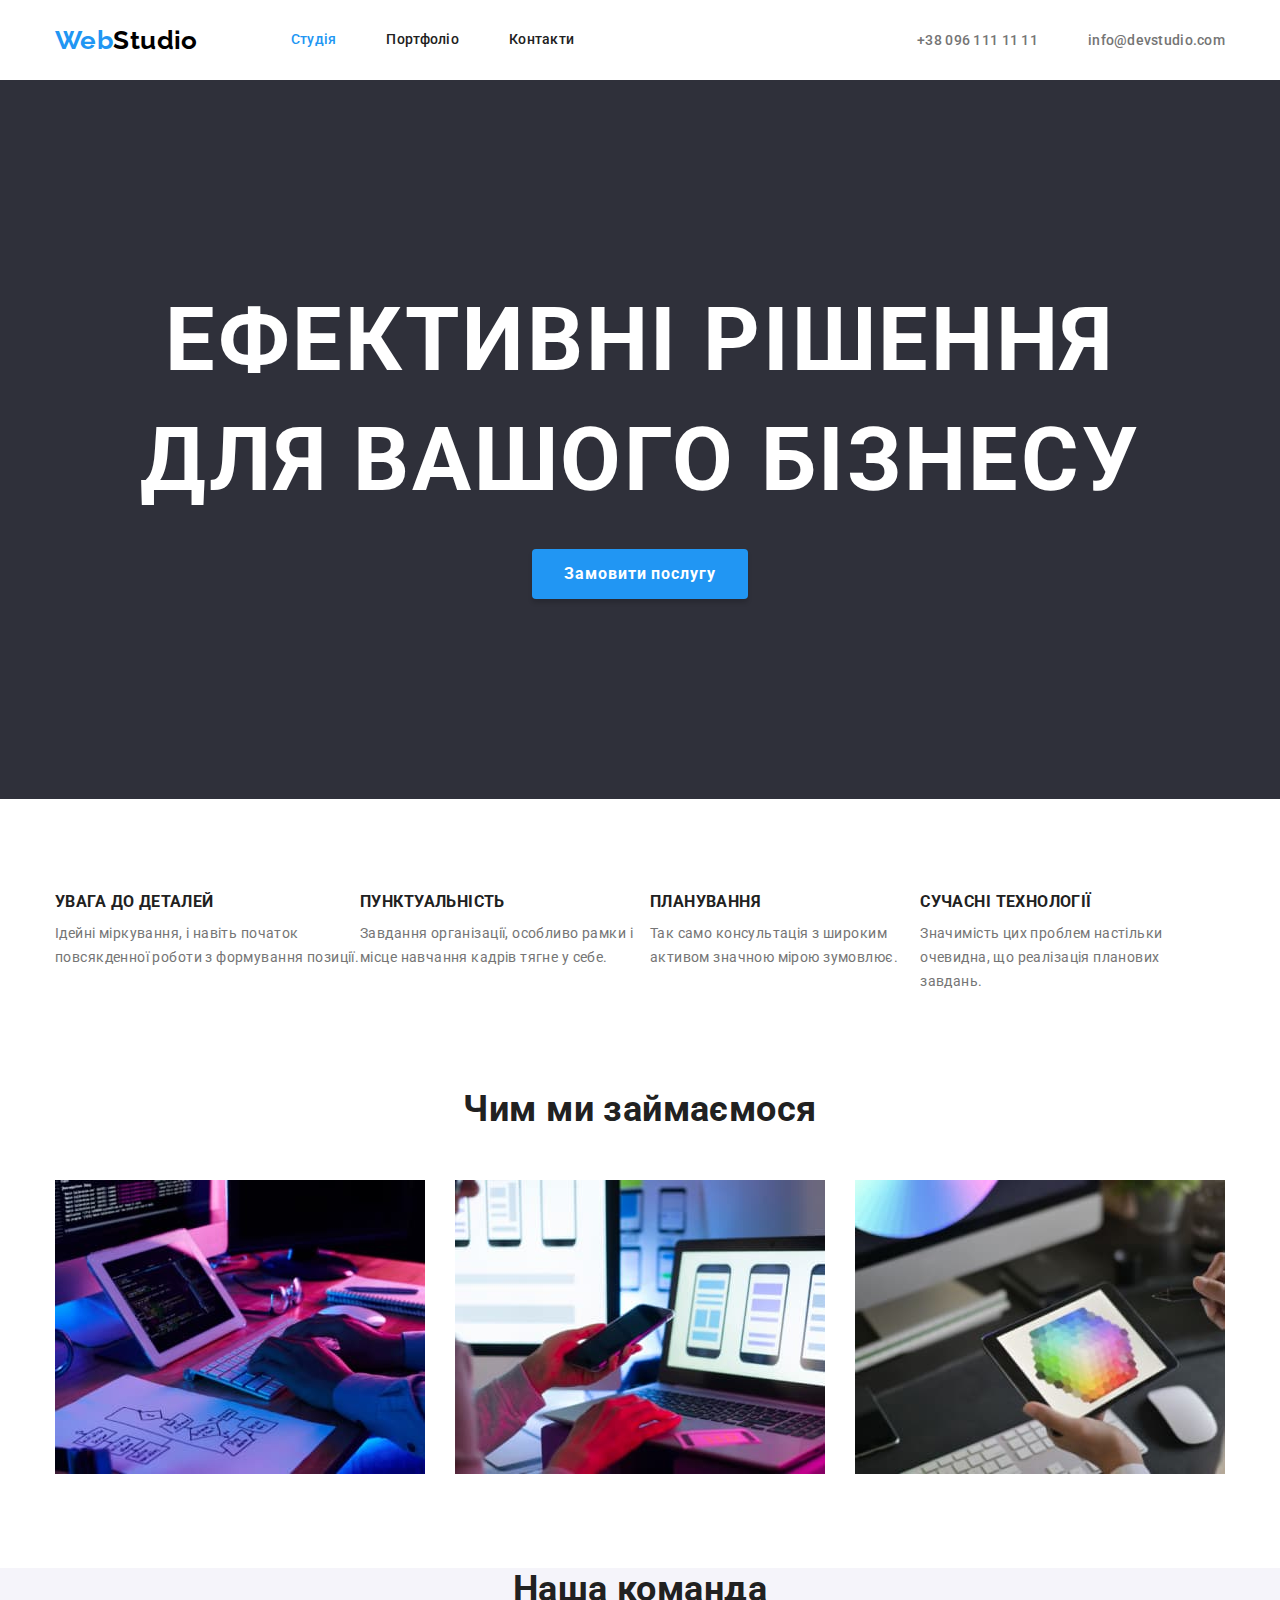
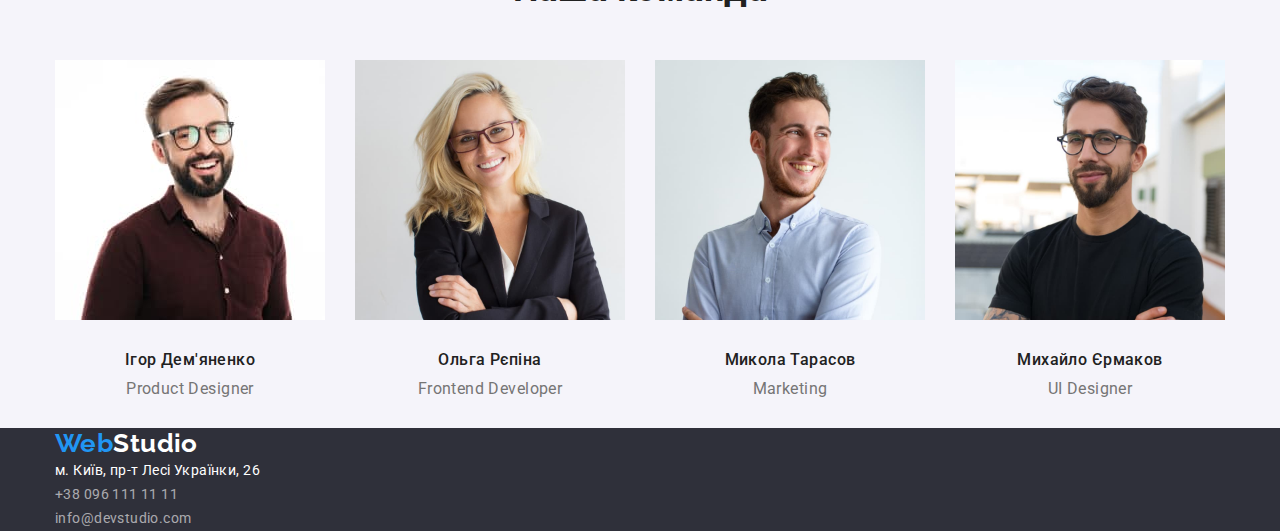
==== index.html @ b4582ead "from 3 houmwork" ====
<!DOCTYPE html>
<html lang="uk">
  <head>
    <meta charset="UTF-8" />
    <meta http-equiv="X-UA-Compatible" content="IE=edge" />
    <meta name="viewport" content="width=device-width, initial-scale=1.0" />
    <title>Document</title>
    <link rel="preconnect" href="https://fonts.googleapis.com" />
    <link rel="preconnect" href="https://fonts.gstatic.com" crossorigin />
    <link
      href="https://fonts.googleapis.com/css2?family=Raleway:wght@700&family=Roboto:wght@400;500;700;900&display=swap"
      rel="stylesheet"
    />
    <link
      rel="stylesheet"
      href="https://cdnjs.cloudflare.com/ajax/libs/modern-normalize/1.0.0/modern-normalize.min.css"
    />
    <link rel="stylesheet" href="./css/styles.css" /
  </head>
  <body>
    <!--Шапка-->
    <header>
      <div class="container main-nav">
        <nav class="main-nav">
          <a lang="en" href="./index.html" class="logo">
            <span class="logo-accent">Web</span>Studio
          </a>
          <ul class="site-nav list">
            <li class="item-one"><a href="" class="link current">Студія</a></li>
            <li class="item-one"><a href="./portfolio.html" class="link">Портфоліо</a></li>
            <li class="item-one"><a href="" class="link">Контакти</a></li>
          </ul>
        </nav>
        <ul class="contacts list">
          <li class="item-one"><a href="tel:+380961111111" class="phone">+38 096 111 11 11</a></li>
          <li class="item-one">
            <a href="mailto:info@devstudio.com" class="e-mail">info@devstudio.com</a>
          </li>
        </ul>
      </div>
    </header>
    <main>
      <!--Герой-->
      <section class="hero">
        <h1 class="hero-title">Ефективні рішення<br />для вашого бізнесу</h1>
        <button type="button" class="primary-button">Замовити послугу</button>
      </section>
      <!--Наші переваги-->
      <section class="section">
        <div class="container">
          <h2 class="section-title visually-hidden">Наші переваги</h2>
          <ul class="feature-list">
            <li>
              <h3 class="section-subtitle first">УВАГА ДО ДЕТАЛЕЙ</h3>
              <p class="text">
                Ідейні міркування, і навіть початок повсякденної роботи з формування позиції.
              </p>
            </li>
            <li>
              <h3 class="section-subtitle first">ПУНКТУАЛЬНІСТЬ</h3>
              <p class="text">
                Завдання організації, особливо рамки і місце навчання кадрів тягне у себе.
              </p>
            </li>
            <li>
              <h3 class="section-subtitle first">ПЛАНУВАННЯ</h3>
              <p class="text">Так само консультація з широким активом значною мірою зумовлює.</p>
            </li>
            <li>
              <h3 class="section-subtitle first">СУЧАСНІ ТЕХНОЛОГІЇ</h3>
              <p class="text">
                Значимість цих проблем настільки очевидна, що реалізація планових завдань.
              </p>
            </li>
          </ul>
        </div>
      </section>
      <section class="section">
        <!--Чим ми займаємося-->
        <div class="container">
          <h2 class="section-title">Чим ми займаємося</h2>
          <ul class="img-box">
            <li class="image-first">
              <img src="./images/box-1.jpg" alt="Фото Десктопні додатки" width="370" />
            </li>
            <li class="image-first">
              <img src="./images/box-2.jpg" alt="Фото Мобільні додатки" width="370" />
            </li>
            <li class="image-first">
              <img src="./images/box-3.jpg" alt="Фото Дизайнерські рішення" width="370" />
            </li>
          </ul>
        </div>
      </section>
      <section class="comand-section">
        <!--Наша команда-->
        <h2 class="section-title">Наша команда</h2>
        <div class="container">
          <ul class="our-comand">
            <li class="item">
              <img
                src="./images/igor-demianenko-photo.jpg"
                alt="Фото Ігоря Дем'яненка"
                width="270"
              />
              <div class="card">
                <h3 class="section-subtitle second">Ігор Дем'яненко</h3>
                <p class="specialty" lang="en">Product Designer</p>
              </div>
            </li>
            <li class="item">
              <img src="./images/olga-repina-photo.jpg" alt="Фото Ольги Рєпіної" width="270" />
              <div class="card">
                <h3 class="section-subtitle second">Ольга Рєпіна</h3>
                <p class="specialty" lang="en">Frontend Developer</p>
              </div>
            </li>
            <li class="item">
              <img src="./images/mykola-tarasov-photo.jpg" alt="Фото Миколи Тарасова" width="270" />
              <div class="card">
                <h3 class="section-subtitle second">Микола Тарасов</h3>
                <p class="specialty" lang="en">Marketing</p>
              </div>
            </li>
            <li class="item">
              <img
                src="./images/myhailo-Ermakof-photo.jpg"
                alt="Фото Михайла Єрмакова"
                width="270"
              />
              <div class="card">
                <h3 class="section-subtitle second">Михайло Єрмаков</h3>
                <p class="specialty" lang="en">UI Designer</p>
              </div>
            </li>
          </ul>
        </div>
      </section>
    </main>
    <!--Футер-->
    <footer>
      <section class="footer">
        <div class="container">
          <a lang="en" href="./index.html" class="logo footer">
            <span class="logo-accent">Web</span>Studio
          </a>
          <address>
            <ul class="contact">
              <li>
                <a
                  href="https://goo.gl/maps/BBBDbE12WqsnVFgC6"
                  target="_blank"
                  rel="noopener noreferrer nofollow"
                  class="location second"
                  >м. Київ, пр-т Лесі Українки, 26</a
                >
              </li>
              <li><a href="tel:+380961111111" class="phone second">+38 096 111 11 11</a></li>
              <li>
                <a href="mailto:info@devstudio.com" class="e-mail second">info@devstudio.com</a>
              </li>
            </ul>
          </address>
        </div>
      </section>
    </footer>
  </body>
</html>
---- css/styles.css ----
/*колір тексту h2 та h3
color: #212121;*/
/*колір тексту p у h3 та телефону в Хедері
color: #757575;*/
/* білий
color: #FFFFFF;*/
/* блакитний, акцент
color: #2196F3;*/
/* чорний у Studio
color: #000000*/
/*бекграунд сірий
background: #F5F4FA;*/
/*підвал та герой 
background: #2F303A;*/
:root {
  --primary-text-color: #757575;
  --title-text-color: #212121;
  --accent-color: #2196f3;
  --main-lite-color: #ffffff;
  --main-dark-color: #000000;
  --second-background-color: #f5f4fa;
  --hero-background-color: #2f303a;
  --footer-background-color: #2f303a;
  --footer-phone-color: hsla(0, 0%, 100%, 0.6);
  --border-color: #eeeeee;
  /*----Reset----*/
}

*,
*::before,
*::after {
  box-sizing: border-box;
}
p,
h1,
h2,
h3 {
  margin: 0;
}
ul {
  margin: 0;
  padding-left: 0;
}
button {
  cursor: pointer;
  font-family: inherit;
}
img {
  display: block;
}
/*-----------*/
body {
  color: var(--primary-text-color);
  background-color: var(--main-lite-color);
  font-family: Roboto, sans-serif;
  font-size: 14px;
  letter-spacing: 0.03em;
}
/* Прибирає "*" з усіх списків */
ul {
  list-style: none;
}
/*Контейнер*/
.container {
  margin-left: auto;
  margin-right: auto;
  padding-left: 15px;
  padding-right: 15px;
  width: 1200px;
}
/*кольори лого*/
.logo,
.logo-accent {
  color: var(--main-dark-color);
  font-family: Raleway, sans-serif;
  font-weight: 700;
  font-size: 26px;
  line-height: 1.19;
  text-decoration: none;
}
.logo-accent {
  color: var(--accent-color);
}
.logo:hover,
.logo:focus {
  color: var(--accent-color);
}
/*Навігація по сайту*/
.main-nav {
  display: flex;
  align-items: center;
}
/*
.list {
  padding: 0;
  margin: auto;
}*/
.site-nav .link {
  display: block;
  padding-top: 32px;
  padding-bottom: 32px;
  text-decoration: none;

  color: var(--title-text-color);
  letter-spacing: 0.02em;
  font-weight: 500;
  line-height: 1.14;
}
.site-nav {
  display: flex;
  margin-left: 93px;
}
.site-nav .item-one {
  margin-right: 50px;
}
.site-nav .item-one:last-child {
  margin-right: 0px;
}

.site-nav .link:hover,
.site-nav .link:focus,
.site-nav .link.current {
  color: var(--accent-color);
}
.contacts.list .phone,
.contacts.list .e-mail {
  color: var(--primary-text-color);
  letter-spacing: 0.02em;
  font-weight: 500;
  line-height: 1.14;
  text-decoration: none;
}
.contacts.list .phone:focus,
.contacts.list .phone:hover,
.contacts.list .e-mail:focus,
.contacts.list .e-mail:hover {
  color: var(--accent-color);
}

.contacts.list {
  display: flex;
  margin-left: auto;
}
.contacts.list .item-one + .item-one {
  margin-left: 50px;
}
/*Герой*/
.hero {
  color: var(--main-lite-color);
  background-color: var(--hero-background-color);
  font-style: normal;
  letter-spacing: 0.06em;
  font-weight: 900;
  font-size: 44px;
  line-height: 1.36;
  text-align: center;
  text-transform: uppercase;
  margin-bottom: 94px;
  padding-top: 200px;
  padding-bottom: 200px;
}
/*.heto-title {
  padding-top: 200px;
  padding-bottom: 200px;
}*/
/* Секції*/
/*Головна сторінка*/
.section {
  margin-bottom: 94px;
}
.feature-list {
  display: flex;
}
.section-title,
.section-subtitle {
  color: var(--title-text-color);
}
.section-title {
  font-weight: 700;
  font-size: 36px;
  line-height: 1.17;
  text-align: center;
  margin-bottom: 50px;
}
.img-box {
  display: flex;
}
.img-box .image-first + .image-first {
  margin-left: 30px;
}
.our-comand {
  display: flex;
}
.our-comand .item + .item {
  margin-left: 30px;
}
.section-subtitle.first {
  font-weight: 700;
  line-height: 1.14;
  text-transform: uppercase;
  margin-bottom: 10px;
}
.section-subtitle.second {
  font-weight: 500;
  font-size: 16px;
  line-height: 1.19;
  text-align: center;
}
.comand-section {
  background-color: var(--second-background-color);
}
/*Картки співробітників*/
.card {
  padding: 30px 24px;
}
/*Сторінка Портфоліо*/
.section-title.second {
  letter-spacing: 0.06em;
  font-weight: 700;
  font-size: 18px;
  line-height: 2;
  text-align: inherit;
  margin-bottom: 4px;
}
.works {
  margin: 94px 0px;
}
.total-projects {
  margin-top: 34px;
  margin-bottom: 0;
  display: flex;
  flex-wrap: wrap;
}
.block {
  width: 370px;
  margin-right: 30px;
  margin-bottom: 30px;
}

.block:nth-child(3n) {
  margin-right: 0px;
}
.block:nth-last-child(-n + 3) {
  margin-bottom: 0px;
}
.info-block {
  padding-top: 20px;
  padding-bottom: 20px;
  padding-left: 24px;
  padding-right: 24px;
  border: 1px solid var(--border-color);
  border-top: none;
}
.visually-hidden {
  position: absolute;
    white-space: nowrap;
    width: 1px;
    height: 1px;
    overflow: hidden;
    border: 0;
    padding: 0;
    clip: rect(0 0 0 0);
    clip-path: inset(50%);
    margin: -1px;
  }

/*Кнопка*/
.button {
  display: inline-block;
  color: var(--title-text-color);
  background-color: var(--second-background-color);
  font-weight: 500;
  font-size: 16px;
  line-height: 1.62;
  text-align: center;
  border: 0 solid transparent;
  border-radius: 4px;
  min-width: 73px;
  padding: 6px 22px;
}
.button:hover,
.button:focus {
  color: var(--main-lite-color);
  background-color: var(--accent-color);
}
.primary-button {
  display: inline-block;
  color: var(--main-lite-color);
  background-color: var(--accent-color);
  letter-spacing: 0.06em;
  font-weight: 700;
  font-size: 16px;
  line-height: 1.88;
  min-width: 216px;
  cursor: pointer;
  margin-top: 30px;
  padding: 10px 32px;
  border: 0 solid transparent;
  border-radius: 4px;
  box-shadow: 0px 4px 4px rgba(0, 0, 0, 0.15);
}
.button.second {
  color: var(--main-lite-color);
  background-color: var(--accent-color);
}
.button-projects {
  display: flex;
  justify-content: center;
}
.button-projects .button-one + .button-one {
  margin-right: 8px;
}
/*Абзаци*/
.feature-list .text {
  line-height: 1.71;
}
.specialty {
  font-size: 16px;
  line-height: 1.19;
  text-align: center;
  margin-top: 10px;
}
.projects {
  font-size: 16px;
  line-height: 1.88;
}
/*Футер*/
.footer {
  background-color: var(--footer-background-color);
}
.logo.footer {
  color: var(--main-lite-color);
}
.logo.footer,
.logo-accent {
  margin-top: 60px;
  margin-bottom: 20px;
}

.location.second {
  line-height: 1.71;
  font-style: normal;
  color: var(--main-lite-color);
  margin-bottom: 9px;
  text-decoration: none;
}
.phone.second,
.e-mail.second {
  line-height: 1.71;
  font-style: normal;
  color: var(--footer-phone-color);
  text-decoration: none;
}
.phone.second {
  margin-bottom: 9px;
}
.location.second:hover,
.location.second:focus,
.phone.second:hover,
.phone.second:focus,
.e-mail.second:hover,
.e-mail.second:focus {
  color: var(--accent-color);
}
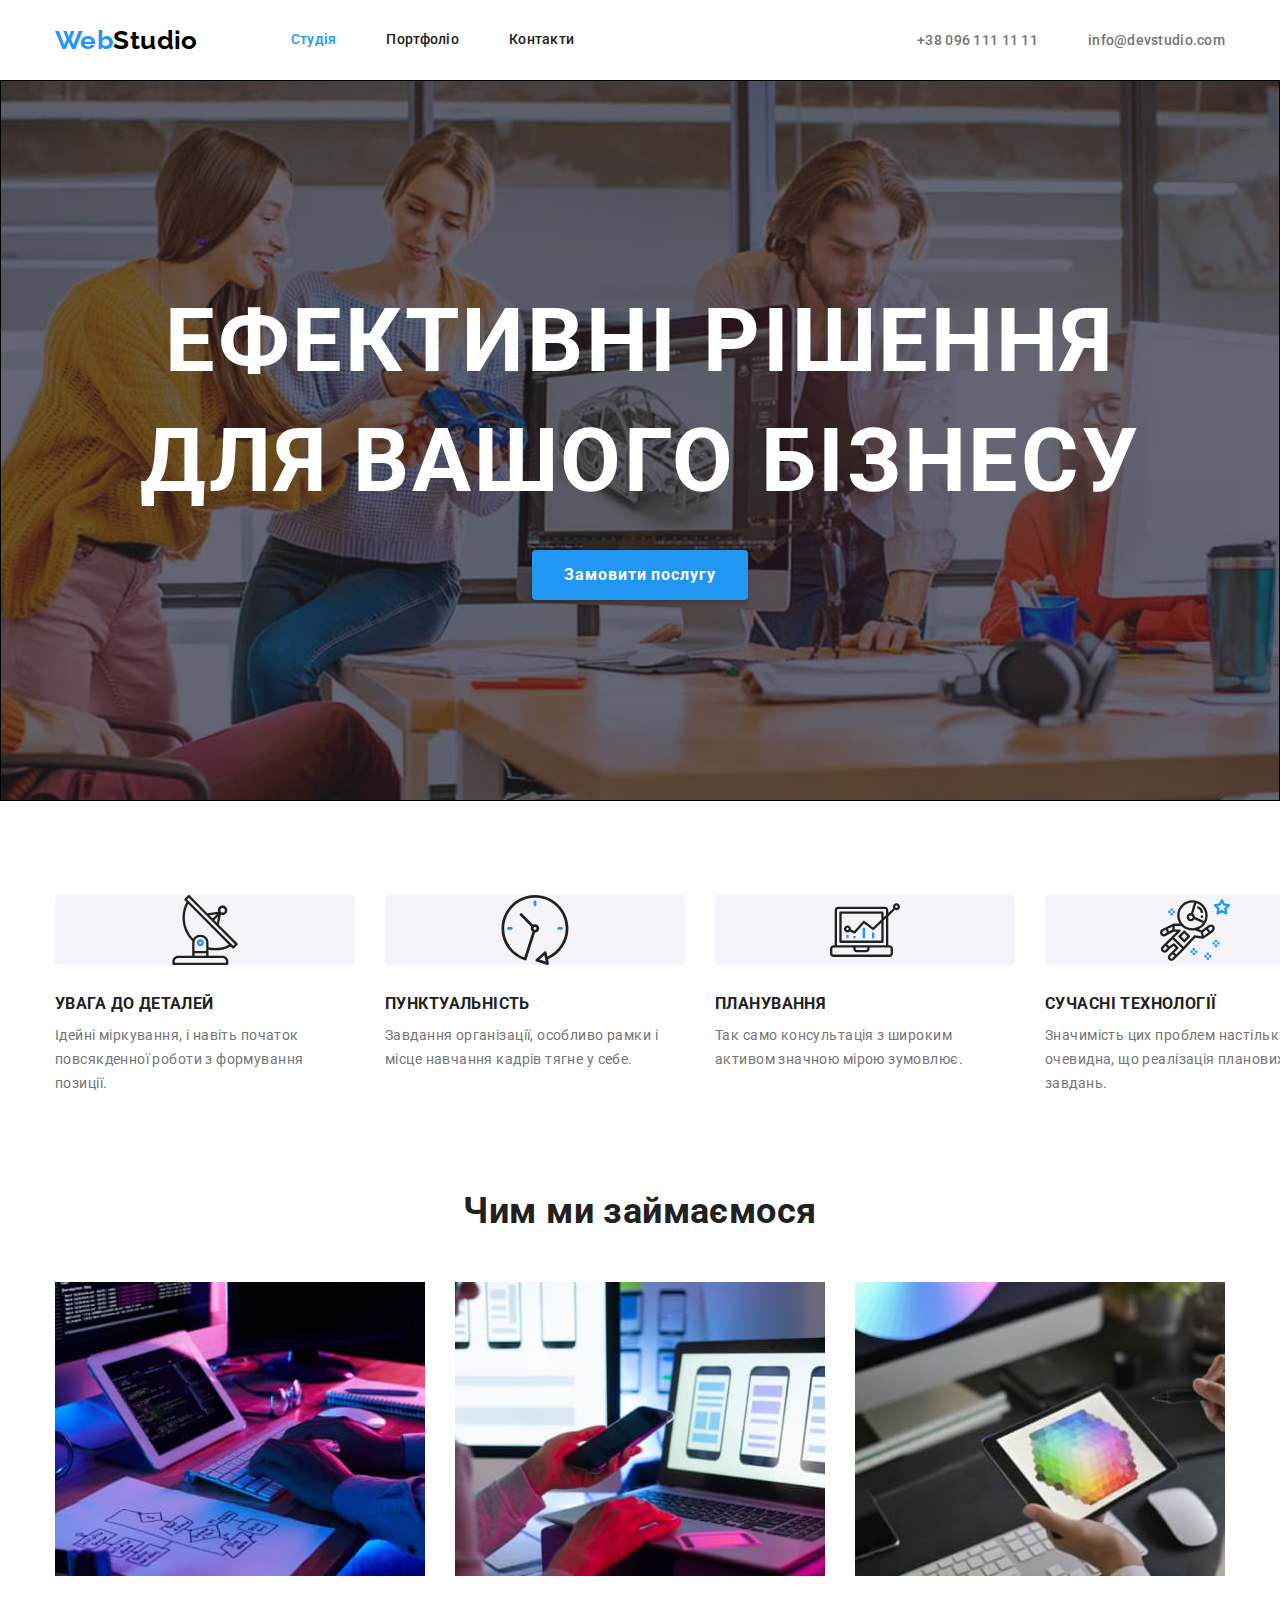
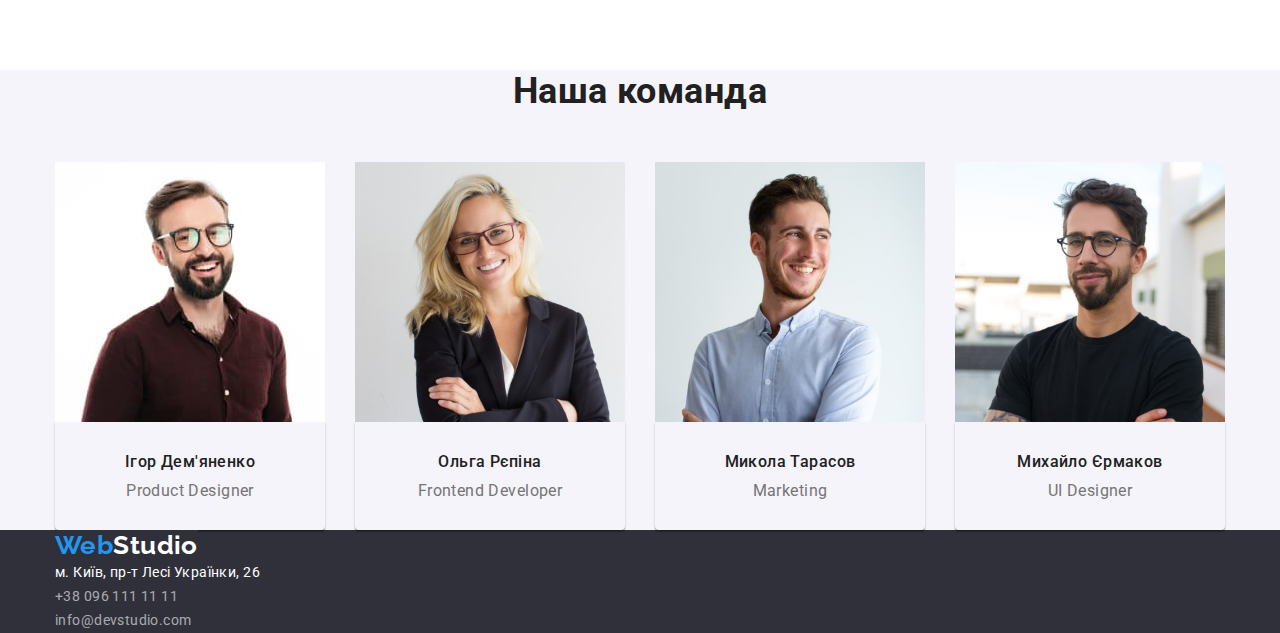
==== commit 48be2d6b: "Updates advantages" ====
--- a/index.html
+++ b/index.html
@@ -50,24 +50,39 @@
         <div class="container">
           <h2 class="section-title visually-hidden">Наші переваги</h2>
           <ul class="feature-list">
-            <li>
+            <li class="advantage">
+                <svg class="icon">
+                  <use href="./images/icons.svg#icon-antenna">
+                  </use>
+                </svg>
               <h3 class="section-subtitle first">УВАГА ДО ДЕТАЛЕЙ</h3>
               <p class="text">
                 Ідейні міркування, і навіть початок повсякденної роботи з формування позиції.
               </p>
             </li>
-            <li>
+            <li class="advantage">
+              <svg class="icon">
+                <use href="./images/icons.svg#icon-clock">
+                </use>
+              </svg>
               <h3 class="section-subtitle first">ПУНКТУАЛЬНІСТЬ</h3>
               <p class="text">
                 Завдання організації, особливо рамки і місце навчання кадрів тягне у себе.
               </p>
             </li>
-            <li>
+            <li class="advantage">
+              <svg class="icon">
+                <use href="./images/icons.svg#icon-diagram">
+                </use>
+              </svg>
               <h3 class="section-subtitle first">ПЛАНУВАННЯ</h3>
               <p class="text">Так само консультація з широким активом значною мірою зумовлює.</p>
             </li>
-            <li>
-              <h3 class="section-subtitle first">СУЧАСНІ ТЕХНОЛОГІЇ</h3>
+            <li class="advantage">
+              <svg class="icon">
+                <use href="./images/icons.svg#icon-astronaut">
+                </use>
+              </svg><h3 class="section-subtitle first">СУЧАСНІ ТЕХНОЛОГІЇ</h3>
               <p class="text">
                 Значимість цих проблем настільки очевидна, що реалізація планових завдань.
               </p>
--- a/css/styles.css
+++ b/css/styles.css
@@ -159,10 +159,20 @@
   padding-top: 200px;
   padding-bottom: 200px;
 }
-/*.heto-title {
-  padding-top: 200px;
-  padding-bottom: 200px;
-}*/
+.hero {
+  max-width: 1600px;
+  height: 600;
+  margin-left: auto;
+  margin-right: auto;
+  border: 1px solid #000000;
+  background-image: linear-gradient(to right,
+        rgba(47, 48, 58, 0.4),
+        rgba(47, 48, 58, 0.4)),
+         url("../images/main-img.jpg");
+  background-repeat: no-repeat;
+  background-position: center;
+  background-size: cover;
+}
 /* Секції*/
 /*Головна сторінка*/
 .section {
@@ -188,12 +198,7 @@
 .img-box .image-first + .image-first {
   margin-left: 30px;
 }
-.our-comand {
-  display: flex;
-}
-.our-comand .item + .item {
-  margin-left: 30px;
-}
+
 .section-subtitle.first {
   font-weight: 700;
   line-height: 1.14;
@@ -206,12 +211,80 @@
   line-height: 1.19;
   text-align: center;
 }
+/*-----Іконки Переваг-----*/
+.icon {
+  padding: 0px;
+  border:0px;
+  border-radius: 4px;
+  background-color: var(--second-background-color); 
+  content: "";
+  height: 70px;
+  display: block;
+  align-items: center;
+  justify-content: center;
+  background-size: contain;
+  background-repeat: no-repeat;
+  background-position: center;
+  margin-bottom: 30px;
+}
+.advantage {
+ margin-right: 30px; 
+}
+.advantage:nth-child(4n) {
+  margin-right: 0px;
+}
+
+/*.icon {
+  content: "";
+  height: 70px;
+  display: block;
+  align-items: center;
+  justify-content: center;
+  background-size: contain;
+  background-repeat: no-repeat;
+  background-position: center;
+}*/
+  
+
+
+/*.advantage::before {
+  content: "";
+  display: block;
+  outline: 1px solid tomato;
+  height: 120px;
+  background-size: contain;
+  background-repeat: no-repeat;
+  background-position: center;
+  background-color: var(--second-background-color);
+  border-radius: 4px;
+}
+/*
+.advantage.number-one::before {
+  background-image: ;
+}
+.advantage.number-two::before {
+  background-image: ;
+}
+.advantage.number-three::before {
+  background-image: ;
+}
+.advantage.number-four::before {
+  background-image: ;
+}*/
+/*Картки співробітників*/
 .comand-section {
   background-color: var(--second-background-color);
 }
-/*Картки співробітників*/
+.our-comand {
+  display: flex;
+}
+.our-comand .item+.item {
+  margin-left: 30px;
+}
 .card {
   padding: 30px 24px;
+  box-shadow: 0px 1px 3px rgba(0, 0, 0, 0.12), 0px 1px 1px rgba(0, 0, 0, 0.14), 0px 2px 1px rgba(0, 0, 0, 0.2);
+  border-radius: 0px 0px 4px 4px;
 }
 /*Сторінка Портфоліо*/
 .section-title.second {
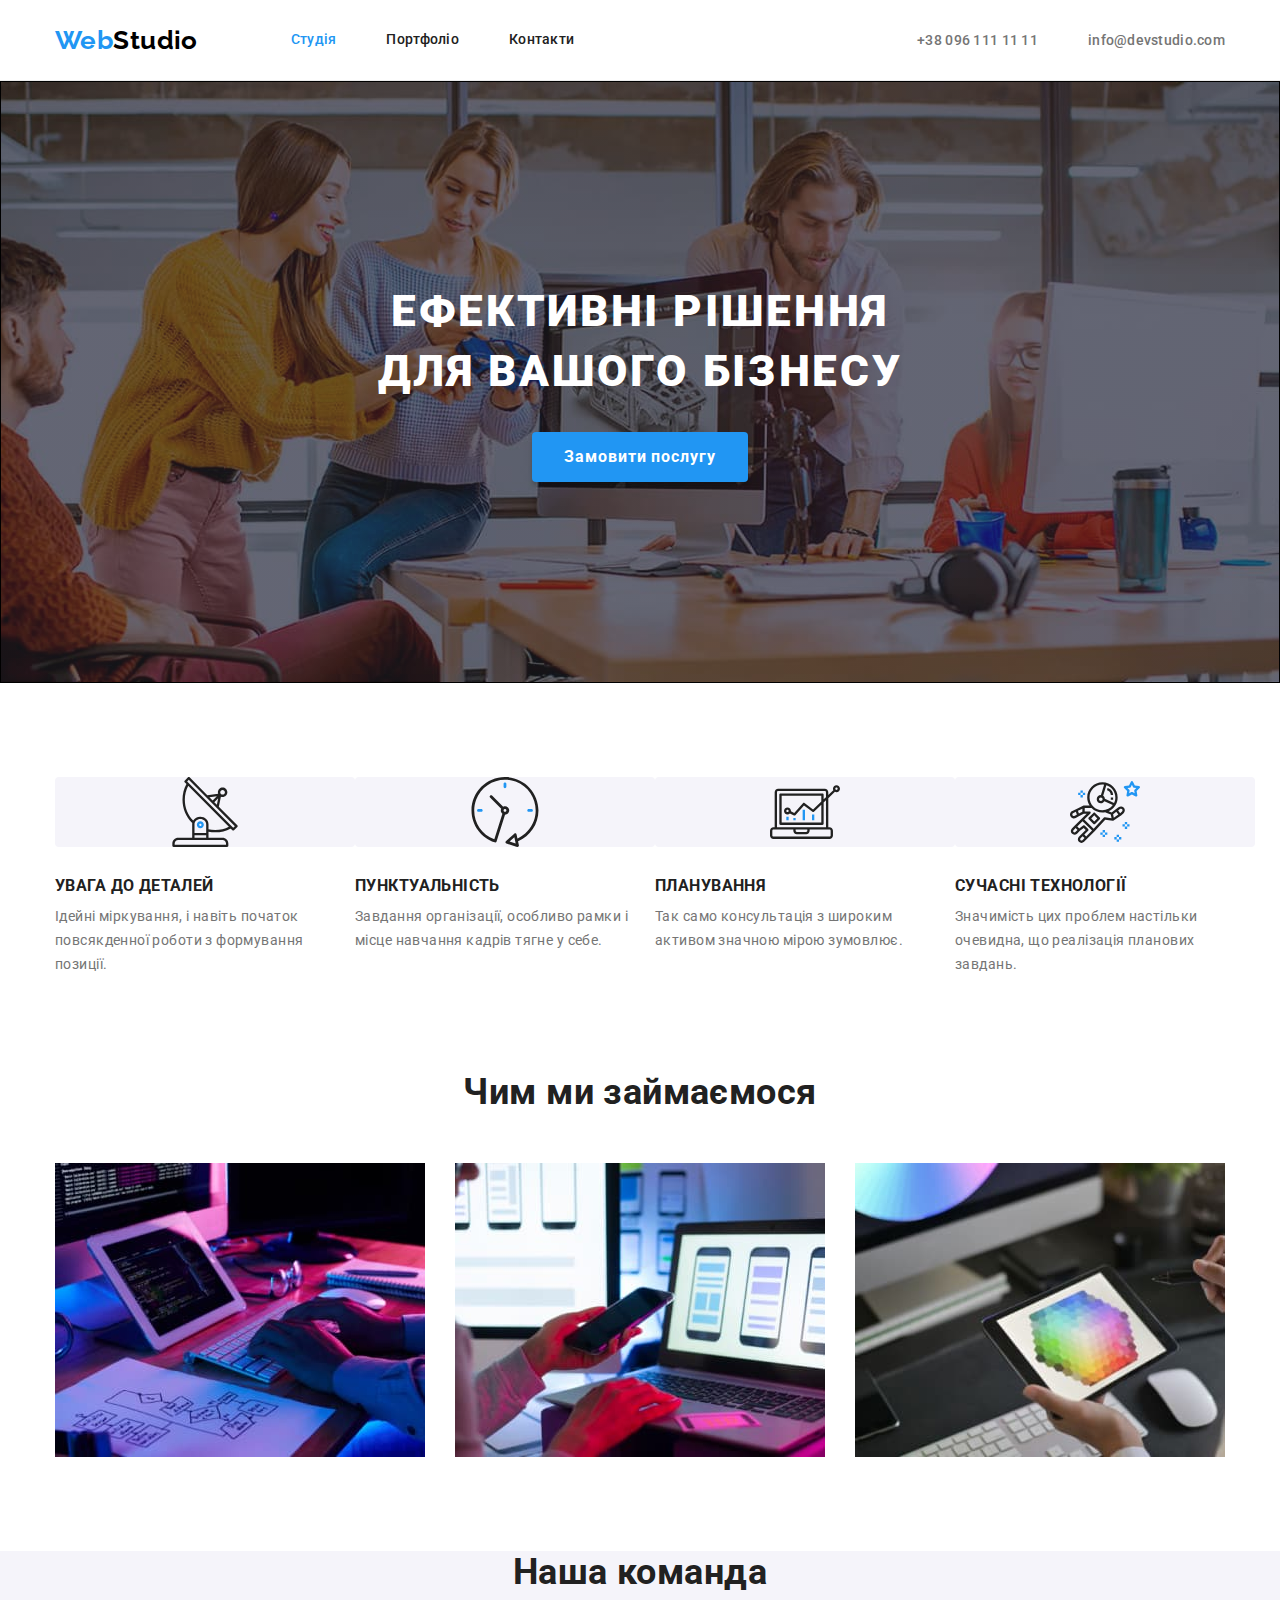
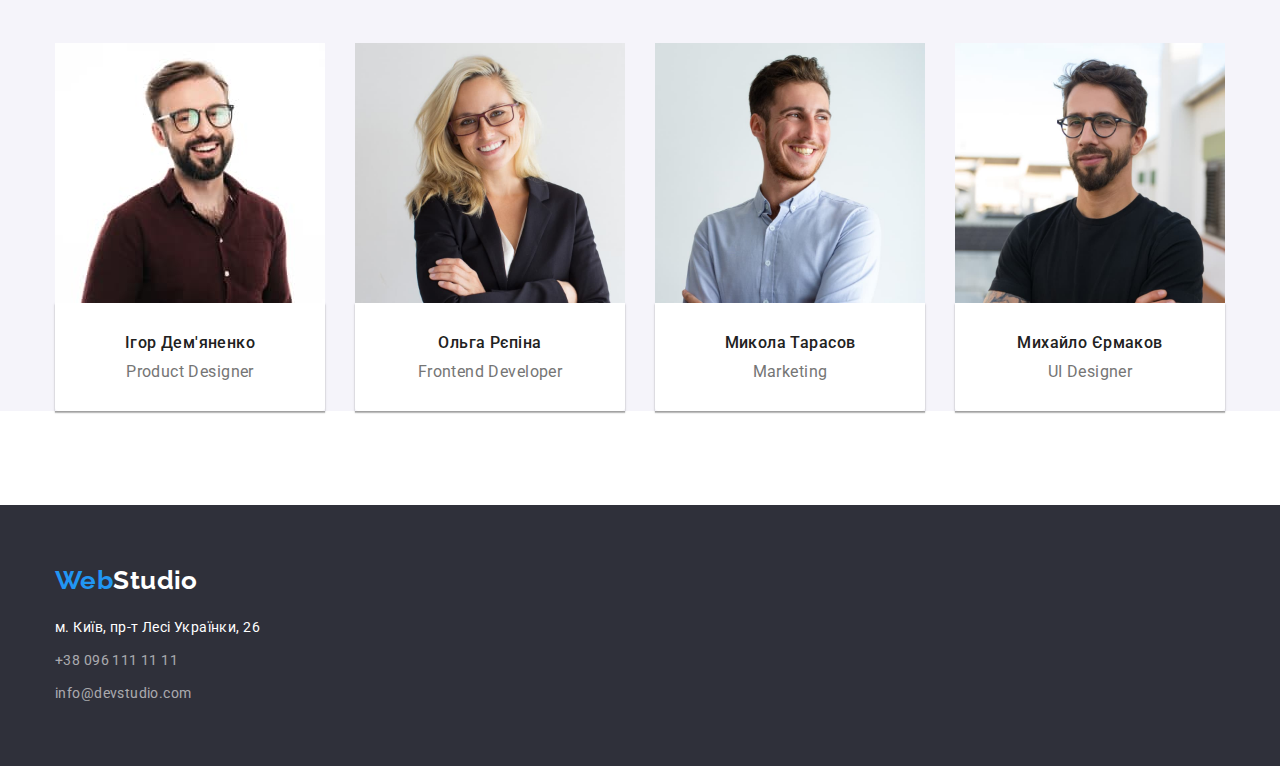
==== commit 51851303: "Правки до модуля 3" ====
--- a/index.html
+++ b/index.html
@@ -15,11 +15,11 @@
       rel="stylesheet"
       href="https://cdnjs.cloudflare.com/ajax/libs/modern-normalize/1.0.0/modern-normalize.min.css"
     />
-    <link rel="stylesheet" href="./css/styles.css" /
+    <link rel="stylesheet" href="./css/styles.css" />
   </head>
   <body>
     <!--Шапка-->
-    <header>
+    <header class="site-header">
       <div class="container main-nav">
         <nav class="main-nav">
           <a lang="en" href="./index.html" class="logo">
@@ -41,12 +41,14 @@
     </header>
     <main>
       <!--Герой-->
-      <section class="hero">
+      <section class="hero section">
+        <div class="conteiner"> 
         <h1 class="hero-title">Ефективні рішення<br />для вашого бізнесу</h1>
         <button type="button" class="primary-button">Замовити послугу</button>
+      </div>
       </section>
       <!--Наші переваги-->
-      <section class="section">
+      <section class="features section">
         <div class="container">
           <h2 class="section-title visually-hidden">Наші переваги</h2>
           <ul class="feature-list">
@@ -107,10 +109,10 @@
           </ul>
         </div>
       </section>
-      <section class="comand-section">
+      <section class="comand-section section">
         <!--Наша команда-->
+        <div class="container"> 
         <h2 class="section-title">Наша команда</h2>
-        <div class="container">
           <ul class="our-comand">
             <li class="item">
               <img
@@ -153,15 +155,14 @@
       </section>
     </main>
     <!--Футер-->
-    <footer>
-      <section class="footer">
-        <div class="container">
-          <a lang="en" href="./index.html" class="logo footer">
+    <footer class ="footer">
+        <div class ="container">
+          <a lang="en" href="./index.html" class="footer-logo">
             <span class="logo-accent">Web</span>Studio
           </a>
           <address>
             <ul class="contact">
-              <li>
+              <li class="contacts-item">
                 <a
                   href="https://goo.gl/maps/BBBDbE12WqsnVFgC6"
                   target="_blank"
@@ -170,14 +171,14 @@
                   >м. Київ, пр-т Лесі Українки, 26</a
                 >
               </li>
-              <li><a href="tel:+380961111111" class="phone second">+38 096 111 11 11</a></li>
-              <li>
+              <li class="contacts-item">
+                <a href="tel:+380961111111" class="phone second">+38 096 111 11 11</a></li>
+              <li class="contacts-item">
                 <a href="mailto:info@devstudio.com" class="e-mail second">info@devstudio.com</a>
               </li>
             </ul>
           </address>
         </div>
-      </section>
     </footer>
   </body>
 </html>
--- a/css/styles.css
+++ b/css/styles.css
@@ -23,30 +23,13 @@
   --footer-background-color: #2f303a;
   --footer-phone-color: hsla(0, 0%, 100%, 0.6);
   --border-color: #eeeeee;
-  /*----Reset----*/
+  --header-border-color: #ececec;
 }
 
 *,
 *::before,
 *::after {
   box-sizing: border-box;
-}
-p,
-h1,
-h2,
-h3 {
-  margin: 0;
-}
-ul {
-  margin: 0;
-  padding-left: 0;
-}
-button {
-  cursor: pointer;
-  font-family: inherit;
-}
-img {
-  display: block;
 }
 /*-----------*/
 body {
@@ -56,9 +39,32 @@
   font-size: 14px;
   letter-spacing: 0.03em;
 }
-/* Прибирає "*" з усіх списків */
+ /*----Reset----*/
+p,
+h1,
+h2,
+h3,h4,h5,h6 {
+  margin: 0;
+}
 ul {
+  margin: 0;
+  padding: 0;
   list-style: none;
+}
+button {
+  cursor: pointer;
+  font-family: inherit;
+}
+img {
+  display: block;
+}
+
+.section {
+  margin-bottom: 94px 0px;
+}
+/*----Хедер-----*/
+.site-header {
+border-bottom: 1px solid var(--header-border-color);
 }
 /*Контейнер*/
 .container {
@@ -89,12 +95,8 @@
 .main-nav {
   display: flex;
   align-items: center;
-}
-/*
-.list {
-  padding: 0;
-  margin: auto;
-}*/
+  }
+
 .site-nav .link {
   display: block;
   padding-top: 32px;
@@ -146,25 +148,17 @@
 }
 /*Герой*/
 .hero {
-  color: var(--main-lite-color);
   background-color: var(--hero-background-color);
-  font-style: normal;
-  letter-spacing: 0.06em;
-  font-weight: 900;
-  font-size: 44px;
-  line-height: 1.36;
-  text-align: center;
-  text-transform: uppercase;
   margin-bottom: 94px;
   padding-top: 200px;
   padding-bottom: 200px;
-}
-.hero {
+  text-align: center;
+
   max-width: 1600px;
   height: 600;
   margin-left: auto;
   margin-right: auto;
-  border: 1px solid #000000;
+  border: 1px solid var(--main-dark-color);
   background-image: linear-gradient(to right,
         rgba(47, 48, 58, 0.4),
         rgba(47, 48, 58, 0.4)),
@@ -173,14 +167,20 @@
   background-position: center;
   background-size: cover;
 }
+.hero-title {
+  color: var(--main-lite-color);
+  letter-spacing: 0.06em;
+    font-weight: 900;
+    font-size: 44px;
+    line-height: 1.36;
+    text-transform: uppercase;
+}
 /* Секції*/
 /*Головна сторінка*/
 .section {
   margin-bottom: 94px;
 }
-.feature-list {
-  display: flex;
-}
+
 .section-title,
 .section-subtitle {
   color: var(--title-text-color);
@@ -211,12 +211,24 @@
   line-height: 1.19;
   text-align: center;
 }
-/*-----Іконки Переваг-----*/
+/*-----Переваги-----*/
+.features {
+padding-top: 0px;
+}
+.feature-list {
+  display: flex;
+}
+.feature-list.advantage {
+ width: 270px;
+}
+.advantage:not(:last-child()) {
+  margin-right: 30px;
+}
 .icon {
   padding: 0px;
-  border:0px;
+  border: 0px;
   border-radius: 4px;
-  background-color: var(--second-background-color); 
+  background-color: var(--second-background-color);
   content: "";
   height: 70px;
   display: block;
@@ -227,50 +239,6 @@
   background-position: center;
   margin-bottom: 30px;
 }
-.advantage {
- margin-right: 30px; 
-}
-.advantage:nth-child(4n) {
-  margin-right: 0px;
-}
-
-/*.icon {
-  content: "";
-  height: 70px;
-  display: block;
-  align-items: center;
-  justify-content: center;
-  background-size: contain;
-  background-repeat: no-repeat;
-  background-position: center;
-}*/
-  
-
-
-/*.advantage::before {
-  content: "";
-  display: block;
-  outline: 1px solid tomato;
-  height: 120px;
-  background-size: contain;
-  background-repeat: no-repeat;
-  background-position: center;
-  background-color: var(--second-background-color);
-  border-radius: 4px;
-}
-/*
-.advantage.number-one::before {
-  background-image: ;
-}
-.advantage.number-two::before {
-  background-image: ;
-}
-.advantage.number-three::before {
-  background-image: ;
-}
-.advantage.number-four::before {
-  background-image: ;
-}*/
 /*Картки співробітників*/
 .comand-section {
   background-color: var(--second-background-color);
@@ -281,10 +249,13 @@
 .our-comand .item+.item {
   margin-left: 30px;
 }
+.our-comand .item {
+  background-color: var(--main-lite-color);
+  border-radius: 0px 0px 4px 4px;
+}
 .card {
   padding: 30px 24px;
-  box-shadow: 0px 1px 3px rgba(0, 0, 0, 0.12), 0px 1px 1px rgba(0, 0, 0, 0.14), 0px 2px 1px rgba(0, 0, 0, 0.2);
-  border-radius: 0px 0px 4px 4px;
+  box-shadow: 0px 1px 3px rgba(0, 0, 0, 0.12), 0px 1px 1px rgba(0, 0, 0, 0.14), 0px 2px 1px rgba(0, 0, 0, 0.2); 
 }
 /*Сторінка Портфоліо*/
 .section-title.second {
@@ -296,11 +267,10 @@
   margin-bottom: 4px;
 }
 .works {
-  margin: 94px 0px;
-}
-.total-projects {
-  margin-top: 34px;
-  margin-bottom: 0;
+  padding: 94px 0px;
+}
+.project-card {
+  margin-top: 50px;
   display: flex;
   flex-wrap: wrap;
 }
@@ -339,14 +309,13 @@
 
 /*Кнопка*/
 .button {
-  display: inline-block;
   color: var(--title-text-color);
   background-color: var(--second-background-color);
   font-weight: 500;
   font-size: 16px;
   line-height: 1.62;
   text-align: center;
-  border: 0 solid transparent;
+  border: none;
   border-radius: 4px;
   min-width: 73px;
   padding: 6px 22px;
@@ -381,7 +350,7 @@
   justify-content: center;
 }
 .button-projects .button-one + .button-one {
-  margin-right: 8px;
+  margin-left: 8px;
 }
 /*Абзаци*/
 .feature-list .text {
@@ -399,22 +368,29 @@
 }
 /*Футер*/
 .footer {
+  padding: 60px 0px;
   background-color: var(--footer-background-color);
 }
-.logo.footer {
-  color: var(--main-lite-color);
-}
-.logo.footer,
-.logo-accent {
-  margin-top: 60px;
+.footer-logo {
+  display: block;
+  color: var(--main-lite-color);
   margin-bottom: 20px;
-}
-
+  font-family: Raleway, sans-serif;
+  font-weight: 700;
+  font-size: 26px;
+  line-height: 1.19;
+  text-decoration: none;
+}
+.contacts-item {
+  margin-bottom: 9px;
+}
+.contacts-item:last-child {
+  margin-bottom: 0px;
+}
 .location.second {
   line-height: 1.71;
   font-style: normal;
   color: var(--main-lite-color);
-  margin-bottom: 9px;
   text-decoration: none;
 }
 .phone.second,
@@ -424,9 +400,7 @@
   color: var(--footer-phone-color);
   text-decoration: none;
 }
-.phone.second {
-  margin-bottom: 9px;
-}
+
 .location.second:hover,
 .location.second:focus,
 .phone.second:hover,
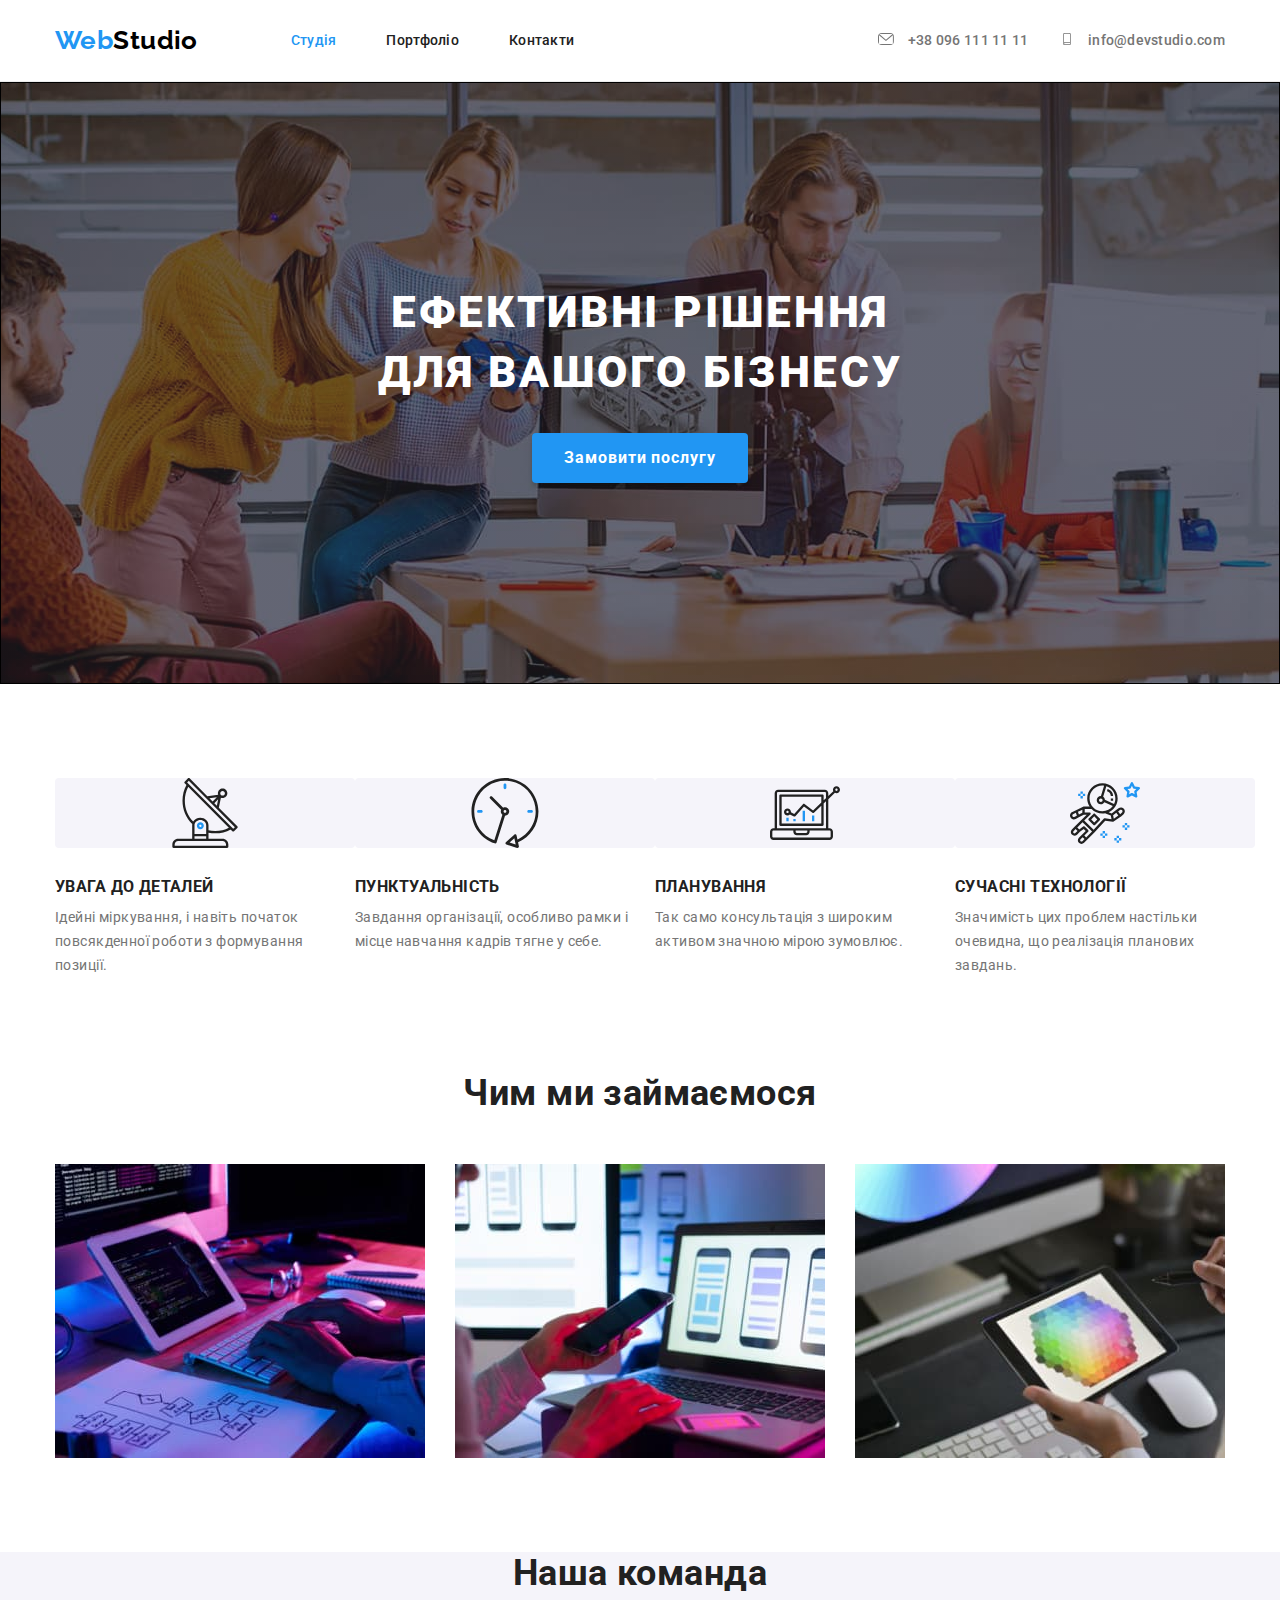
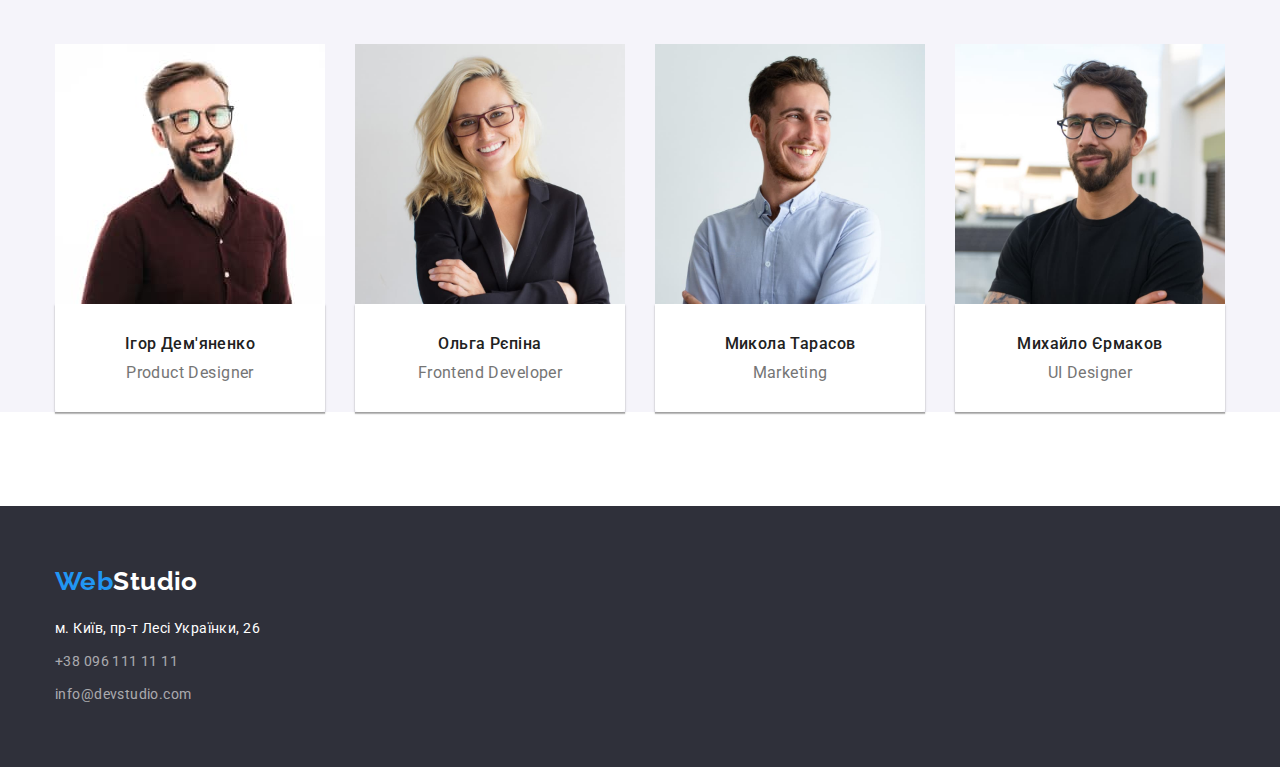
==== commit d875c171: "Update header" ====
--- a/index.html
+++ b/index.html
@@ -32,8 +32,15 @@
           </ul>
         </nav>
         <ul class="contacts list">
-          <li class="item-one"><a href="tel:+380961111111" class="phone">+38 096 111 11 11</a></li>
-          <li class="item-one">
+          <li class="item-two">
+            <svg class="contacts-icon">
+                <use href="./images/icons.svg#icon-envelope"></use>
+              </svg>
+            <a href="tel:+380961111111" class="phone">+38 096 111 11 11</a></li>
+          <li class="item-two">
+            <svg class="contacts-icon">
+              <use href="./images/icons.svg#icon-smartphone"></use>
+            </svg>
             <a href="mailto:info@devstudio.com" class="e-mail">info@devstudio.com</a>
           </li>
         </ul>
@@ -42,10 +49,10 @@
     <main>
       <!--Герой-->
       <section class="hero section">
-        <div class="conteiner"> 
-        <h1 class="hero-title">Ефективні рішення<br />для вашого бізнесу</h1>
-        <button type="button" class="primary-button">Замовити послугу</button>
-      </div>
+        <div class="conteiner">
+          <h1 class="hero-title">Ефективні рішення<br />для вашого бізнесу</h1>
+          <button type="button" class="primary-button">Замовити послугу</button>
+        </div>
       </section>
       <!--Наші переваги-->
       <section class="features section">
@@ -53,10 +60,9 @@
           <h2 class="section-title visually-hidden">Наші переваги</h2>
           <ul class="feature-list">
             <li class="advantage">
-                <svg class="icon">
-                  <use href="./images/icons.svg#icon-antenna">
-                  </use>
-                </svg>
+              <svg class="icon">
+                <use href="./images/icons.svg#icon-antenna"></use>
+              </svg>
               <h3 class="section-subtitle first">УВАГА ДО ДЕТАЛЕЙ</h3>
               <p class="text">
                 Ідейні міркування, і навіть початок повсякденної роботи з формування позиції.
@@ -64,8 +70,7 @@
             </li>
             <li class="advantage">
               <svg class="icon">
-                <use href="./images/icons.svg#icon-clock">
-                </use>
+                <use href="./images/icons.svg#icon-clock"></use>
               </svg>
               <h3 class="section-subtitle first">ПУНКТУАЛЬНІСТЬ</h3>
               <p class="text">
@@ -74,17 +79,16 @@
             </li>
             <li class="advantage">
               <svg class="icon">
-                <use href="./images/icons.svg#icon-diagram">
-                </use>
+                <use href="./images/icons.svg#icon-diagram"></use>
               </svg>
               <h3 class="section-subtitle first">ПЛАНУВАННЯ</h3>
               <p class="text">Так само консультація з широким активом значною мірою зумовлює.</p>
             </li>
             <li class="advantage">
               <svg class="icon">
-                <use href="./images/icons.svg#icon-astronaut">
-                </use>
-              </svg><h3 class="section-subtitle first">СУЧАСНІ ТЕХНОЛОГІЇ</h3>
+                <use href="./images/icons.svg#icon-astronaut"></use>
+              </svg>
+              <h3 class="section-subtitle first">СУЧАСНІ ТЕХНОЛОГІЇ</h3>
               <p class="text">
                 Значимість цих проблем настільки очевидна, що реалізація планових завдань.
               </p>
@@ -109,10 +113,10 @@
           </ul>
         </div>
       </section>
+      <!--Наша команда-->
       <section class="comand-section section">
-        <!--Наша команда-->
-        <div class="container"> 
-        <h2 class="section-title">Наша команда</h2>
+        <div class="container">
+          <h2 class="section-title">Наша команда</h2>
           <ul class="our-comand">
             <li class="item">
               <img
@@ -155,30 +159,31 @@
       </section>
     </main>
     <!--Футер-->
-    <footer class ="footer">
-        <div class ="container">
-          <a lang="en" href="./index.html" class="footer-logo">
-            <span class="logo-accent">Web</span>Studio
-          </a>
-          <address>
-            <ul class="contact">
-              <li class="contacts-item">
-                <a
-                  href="https://goo.gl/maps/BBBDbE12WqsnVFgC6"
-                  target="_blank"
-                  rel="noopener noreferrer nofollow"
-                  class="location second"
-                  >м. Київ, пр-т Лесі Українки, 26</a
-                >
-              </li>
-              <li class="contacts-item">
-                <a href="tel:+380961111111" class="phone second">+38 096 111 11 11</a></li>
-              <li class="contacts-item">
-                <a href="mailto:info@devstudio.com" class="e-mail second">info@devstudio.com</a>
-              </li>
-            </ul>
-          </address>
-        </div>
+    <footer class="footer">
+      <div class="container">
+        <a lang="en" href="./index.html" class="footer-logo">
+          <span class="logo-accent">Web</span>Studio
+        </a>
+        <address>
+          <ul class="contact">
+            <li class="contacts-item">
+              <a
+                href="https://goo.gl/maps/BBBDbE12WqsnVFgC6"
+                target="_blank"
+                rel="noopener noreferrer nofollow"
+                class="location second"
+                >м. Київ, пр-т Лесі Українки, 26</a
+              >
+            </li>
+            <li class="contacts-item">
+              <a href="tel:+380961111111" class="phone second">+38 096 111 11 11</a>
+            </li>
+            <li class="contacts-item">
+              <a href="mailto:info@devstudio.com" class="e-mail second">info@devstudio.com</a>
+            </li>
+          </ul>
+        </address>
+      </div>
     </footer>
   </body>
 </html>
--- a/css/styles.css
+++ b/css/styles.css
@@ -39,11 +39,14 @@
   font-size: 14px;
   letter-spacing: 0.03em;
 }
- /*----Reset----*/
+/*----Reset----*/
 p,
 h1,
 h2,
-h3,h4,h5,h6 {
+h3,
+h4,
+h5,
+h6 {
   margin: 0;
 }
 ul {
@@ -64,8 +67,37 @@
 }
 /*----Хедер-----*/
 .site-header {
-border-bottom: 1px solid var(--header-border-color);
-}
+  border-bottom: 1px solid var(--header-border-color);
+}
+.contacts-icon{
+  padding: 0px;
+  margin-right: 10px;
+    border: 0px;
+    border-radius: 4px;
+    /*background-color: var(--second-background-color);*/
+    fill: var(--second-background-color);
+    content: '';
+    height: 12px;
+    width: 16px;
+    display: inline-block;
+    align-items: center;
+    justify-content: center;
+    background-size: contain;
+    background-repeat: no-repeat;
+    background-position: center;   
+}
+.contacts-icon:hover,
+.contacts-icon:focus {
+fill: var(--accent-color);
+}
+.item-two {
+  padding-top: 32px;
+  padding-bottom: 32px;
+}
+.item-two:first-child{
+  margin-right: 30px;
+}
+
 /*Контейнер*/
 .container {
   margin-left: auto;
@@ -95,7 +127,7 @@
 .main-nav {
   display: flex;
   align-items: center;
-  }
+}
 
 .site-nav .link {
   display: block;
@@ -137,6 +169,7 @@
 .contacts.list .e-mail:focus,
 .contacts.list .e-mail:hover {
   color: var(--accent-color);
+  cursor: pointer;
 }
 
 .contacts.list {
@@ -159,10 +192,8 @@
   margin-left: auto;
   margin-right: auto;
   border: 1px solid var(--main-dark-color);
-  background-image: linear-gradient(to right,
-        rgba(47, 48, 58, 0.4),
-        rgba(47, 48, 58, 0.4)),
-         url("../images/main-img.jpg");
+  background-image: linear-gradient(to right, rgba(47, 48, 58, 0.4), rgba(47, 48, 58, 0.4)),
+    url('../images/main-img.jpg');
   background-repeat: no-repeat;
   background-position: center;
   background-size: cover;
@@ -170,10 +201,10 @@
 .hero-title {
   color: var(--main-lite-color);
   letter-spacing: 0.06em;
-    font-weight: 900;
-    font-size: 44px;
-    line-height: 1.36;
-    text-transform: uppercase;
+  font-weight: 900;
+  font-size: 44px;
+  line-height: 1.36;
+  text-transform: uppercase;
 }
 /* Секції*/
 /*Головна сторінка*/
@@ -213,13 +244,13 @@
 }
 /*-----Переваги-----*/
 .features {
-padding-top: 0px;
+  padding-top: 0px;
 }
 .feature-list {
   display: flex;
 }
 .feature-list.advantage {
- width: 270px;
+  width: 270px;
 }
 .advantage:not(:last-child()) {
   margin-right: 30px;
@@ -229,7 +260,7 @@
   border: 0px;
   border-radius: 4px;
   background-color: var(--second-background-color);
-  content: "";
+  content: '';
   height: 70px;
   display: block;
   align-items: center;
@@ -246,7 +277,7 @@
 .our-comand {
   display: flex;
 }
-.our-comand .item+.item {
+.our-comand .item + .item {
   margin-left: 30px;
 }
 .our-comand .item {
@@ -255,7 +286,8 @@
 }
 .card {
   padding: 30px 24px;
-  box-shadow: 0px 1px 3px rgba(0, 0, 0, 0.12), 0px 1px 1px rgba(0, 0, 0, 0.14), 0px 2px 1px rgba(0, 0, 0, 0.2); 
+  box-shadow: 0px 1px 3px rgba(0, 0, 0, 0.12), 0px 1px 1px rgba(0, 0, 0, 0.14),
+    0px 2px 1px rgba(0, 0, 0, 0.2);
 }
 /*Сторінка Портфоліо*/
 .section-title.second {
@@ -296,16 +328,16 @@
 }
 .visually-hidden {
   position: absolute;
-    white-space: nowrap;
-    width: 1px;
-    height: 1px;
-    overflow: hidden;
-    border: 0;
-    padding: 0;
-    clip: rect(0 0 0 0);
-    clip-path: inset(50%);
-    margin: -1px;
-  }
+  white-space: nowrap;
+  width: 1px;
+  height: 1px;
+  overflow: hidden;
+  border: 0;
+  padding: 0;
+  clip: rect(0 0 0 0);
+  clip-path: inset(50%);
+  margin: -1px;
+}
 
 /*Кнопка*/
 .button {
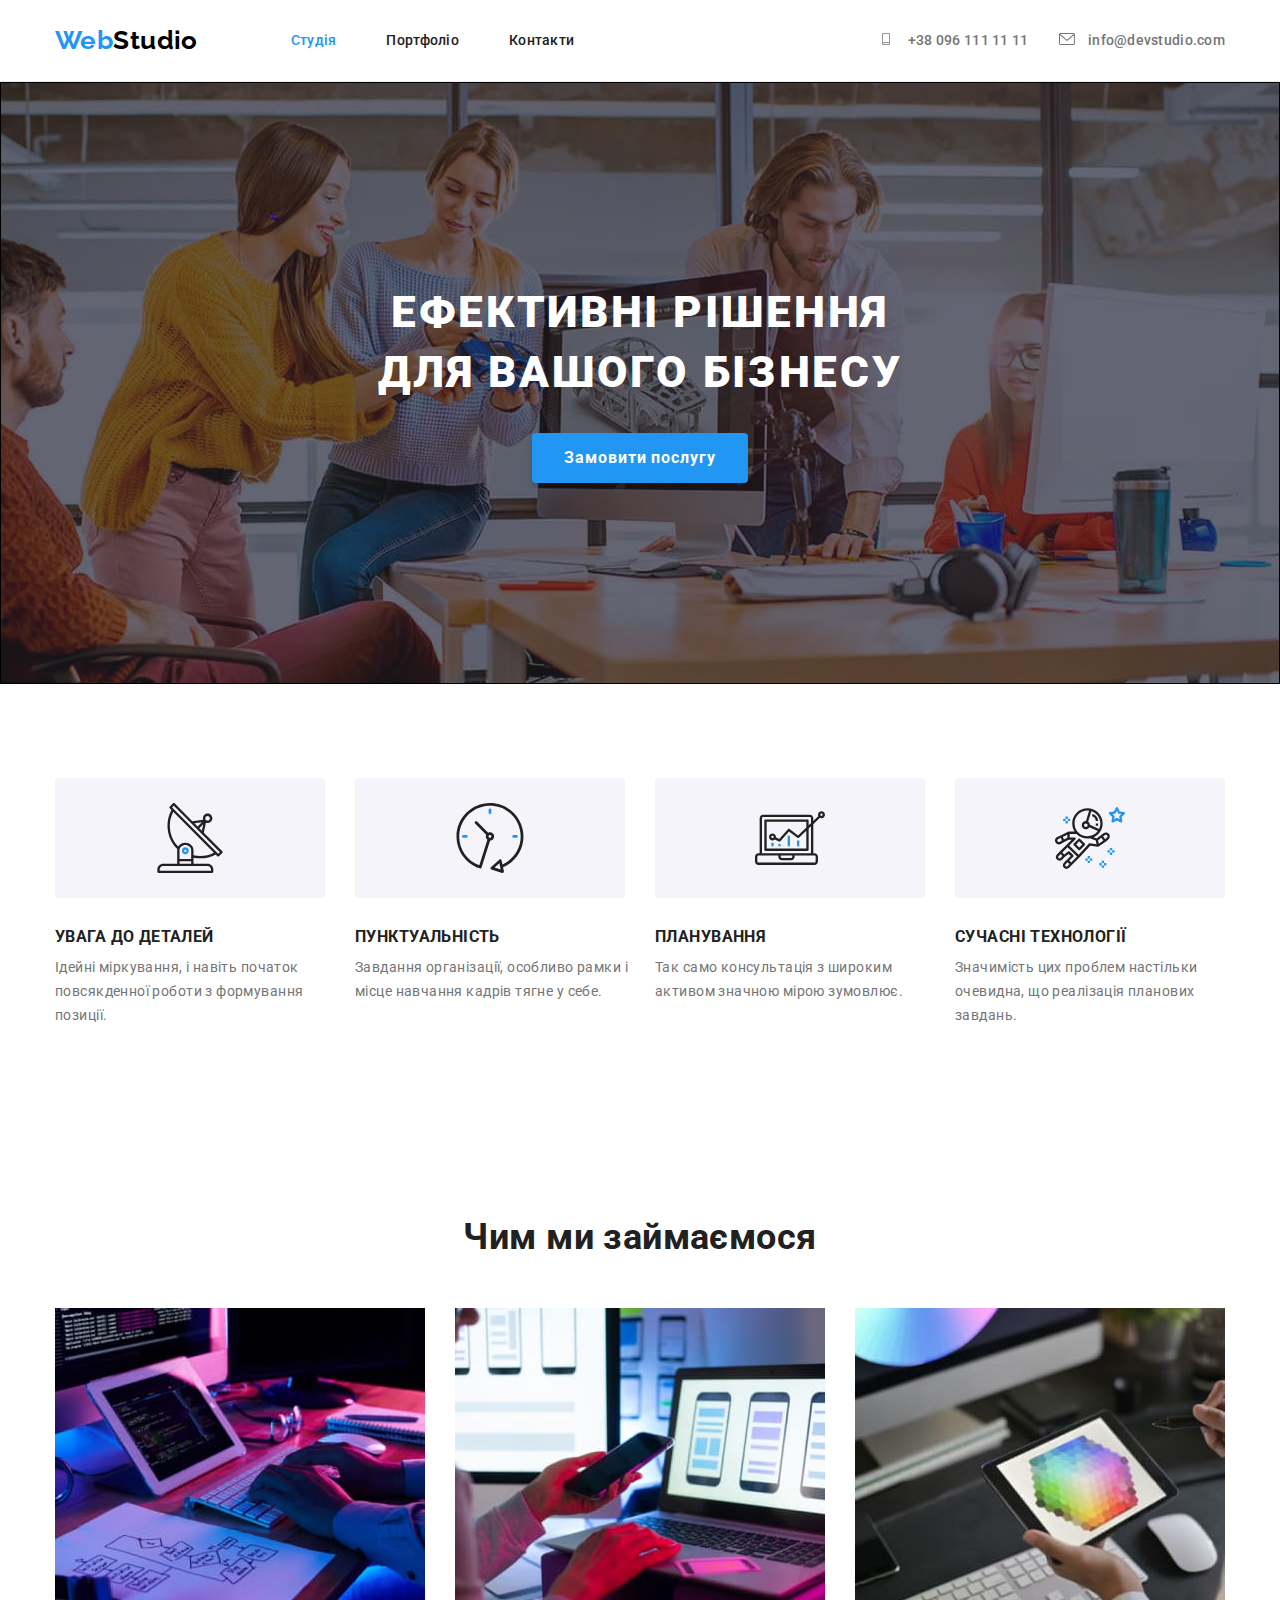
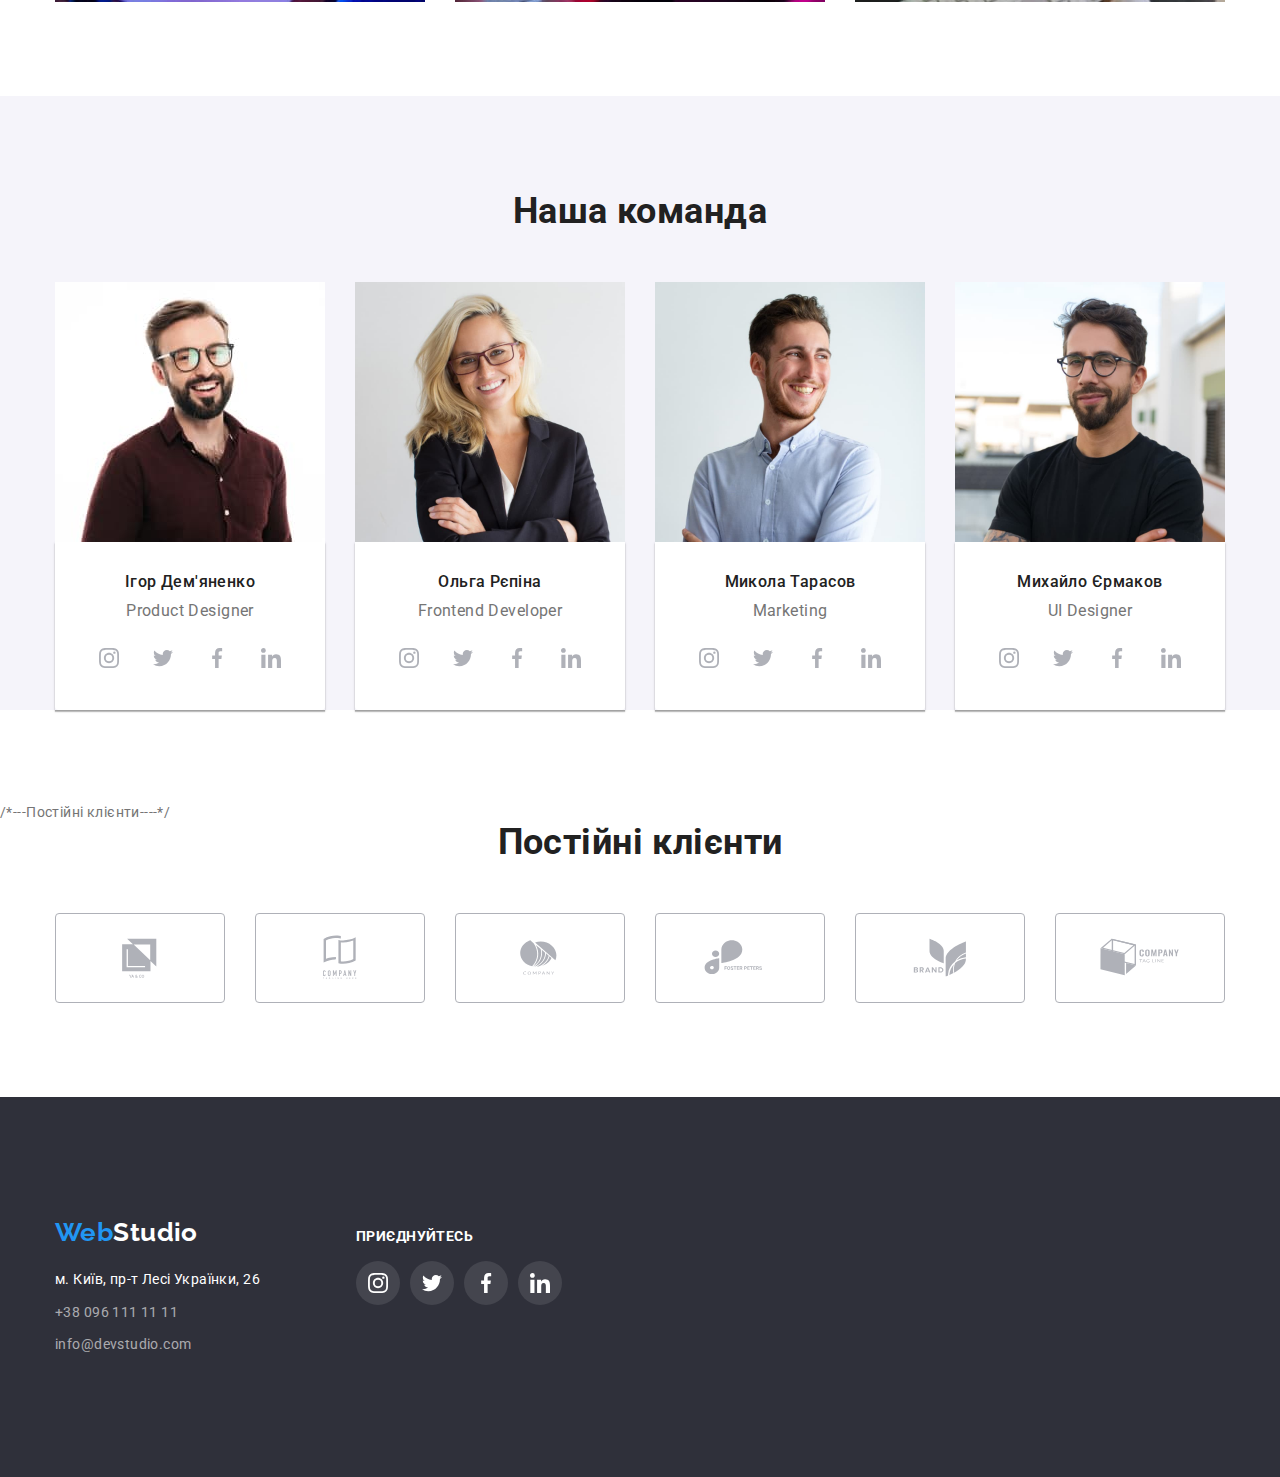
==== commit d14c6d30: "Finish update with icons" ====
--- a/index.html
+++ b/index.html
@@ -34,12 +34,13 @@
         <ul class="contacts list">
           <li class="item-two">
             <svg class="contacts-icon">
-                <use href="./images/icons.svg#icon-envelope"></use>
-              </svg>
-            <a href="tel:+380961111111" class="phone">+38 096 111 11 11</a></li>
+              <use href="./images/icons.svg#icon-smartphone "></use>
+            </svg>
+            <a href="tel:+380961111111" class="phone">+38 096 111 11 11</a>
+          </li>
           <li class="item-two">
             <svg class="contacts-icon">
-              <use href="./images/icons.svg#icon-smartphone"></use>
+              <use href="./images/icons.svg#icon-envelope"></use>
             </svg>
             <a href="mailto:info@devstudio.com" class="e-mail">info@devstudio.com</a>
           </li>
@@ -60,34 +61,42 @@
           <h2 class="section-title visually-hidden">Наші переваги</h2>
           <ul class="feature-list">
             <li class="advantage">
-              <svg class="icon">
-                <use href="./images/icons.svg#icon-antenna"></use>
-              </svg>
+              <a href="" class="advantage-link">
+                <svg class="icon" height="70" width="70">
+                  <use href="./images/icons.svg#icon-antenna"></use>
+                </svg>
+              </a>
               <h3 class="section-subtitle first">УВАГА ДО ДЕТАЛЕЙ</h3>
               <p class="text">
                 Ідейні міркування, і навіть початок повсякденної роботи з формування позиції.
               </p>
             </li>
             <li class="advantage">
-              <svg class="icon">
-                <use href="./images/icons.svg#icon-clock"></use>
-              </svg>
+              <a href="" class="advantage-link">
+                <svg class="icon" height="70" width="70">
+                  <use href="./images/icons.svg#icon-clock"></use>
+                </svg>
+              </a>
               <h3 class="section-subtitle first">ПУНКТУАЛЬНІСТЬ</h3>
               <p class="text">
                 Завдання організації, особливо рамки і місце навчання кадрів тягне у себе.
               </p>
             </li>
             <li class="advantage">
-              <svg class="icon">
-                <use href="./images/icons.svg#icon-diagram"></use>
-              </svg>
+              <a href="" class="advantage-link">
+                <svg class="icon" height="70" width="70">
+                  <use href="./images/icons.svg#icon-diagram"></use>
+                </svg>
+              </a>
               <h3 class="section-subtitle first">ПЛАНУВАННЯ</h3>
               <p class="text">Так само консультація з широким активом значною мірою зумовлює.</p>
             </li>
             <li class="advantage">
-              <svg class="icon">
-                <use href="./images/icons.svg#icon-astronaut"></use>
-              </svg>
+              <a href="" class="advantage-link">
+                <svg class="icon" height="70" width="70">
+                  <use href="./images/icons.svg#icon-astronaut"></use>
+                </svg>
+              </a>
               <h3 class="section-subtitle first">СУЧАСНІ ТЕХНОЛОГІЇ</h3>
               <p class="text">
                 Значимість цих проблем настільки очевидна, що реалізація планових завдань.
@@ -127,6 +136,36 @@
               <div class="card">
                 <h3 class="section-subtitle second">Ігор Дем'яненко</h3>
                 <p class="specialty" lang="en">Product Designer</p>
+                <ul class="social">
+                  <li class="social-link">
+                    <a href="" class="social-item">
+                      <svg class="social-icon" height="20" width="20">
+                        <use href="./images/icons.svg#icon-instagram"></use>
+                      </svg>
+                    </a>
+                  </li>
+                  <li class="social-link">
+                    <a href="" class="social-item">
+                      <svg class="social-icon" height="20" width="20">
+                        <use href="./images/icons.svg#icon-twitter"></use>
+                      </svg>
+                    </a>
+                  </li>
+                  <li class="social-link">
+                    <a href="" class="social-item">
+                      <svg class="social-icon" height="20" width="20">
+                        <use href="./images/icons.svg#icon-facebook"></use>
+                      </svg>
+                    </a>
+                  </li>
+                  <li class="social-link">
+                    <a href="" class="social-item">
+                      <svg class="social-icon" height="20" width="20">
+                        <use href="./images/icons.svg#icon-linkedin"></use>
+                      </svg>
+                    </a>
+                  </li>
+                </ul>
               </div>
             </li>
             <li class="item">
@@ -134,6 +173,36 @@
               <div class="card">
                 <h3 class="section-subtitle second">Ольга Рєпіна</h3>
                 <p class="specialty" lang="en">Frontend Developer</p>
+                <ul class="social">
+                  <li class="social-link">
+                    <a href="" class="social-item">
+                      <svg class="social-icon" height="20" width="20">
+                        <use href="./images/icons.svg#icon-instagram"></use>
+                      </svg>
+                    </a>
+                  </li>
+                  <li class="social-link">
+                    <a href="" class="social-item">
+                      <svg class="social-icon" height="20" width="20">
+                        <use href="./images/icons.svg#icon-twitter"></use>
+                      </svg>
+                    </a>
+                  </li>
+                  <li class="social-link">
+                    <a href="" class="social-item">
+                      <svg class="social-icon" height="20" width="20">
+                        <use href="./images/icons.svg#icon-facebook"></use>
+                      </svg>
+                    </a>
+                  </li>
+                  <li class="social-link">
+                    <a href="" class="social-item">
+                      <svg class="social-icon" height="20" width="20">
+                        <use href="./images/icons.svg#icon-linkedin"></use>
+                      </svg>
+                    </a>
+                  </li>
+                </ul>
               </div>
             </li>
             <li class="item">
@@ -141,6 +210,36 @@
               <div class="card">
                 <h3 class="section-subtitle second">Микола Тарасов</h3>
                 <p class="specialty" lang="en">Marketing</p>
+                <ul class="social">
+                  <li class="social-link">
+                    <a href="" class="social-item">
+                      <svg class="social-icon" height="20" width="20">
+                        <use href="./images/icons.svg#icon-instagram"></use>
+                      </svg>
+                    </a>
+                  </li>
+                  <li class="social-link">
+                    <a href="" class="social-item">
+                      <svg class="social-icon" height="20" width="20">
+                        <use href="./images/icons.svg#icon-twitter"></use>
+                      </svg>
+                    </a>
+                  </li>
+                  <li class="social-link">
+                    <a href="" class="social-item">
+                      <svg class="social-icon" height="20" width="20">
+                        <use href="./images/icons.svg#icon-facebook"></use>
+                      </svg>
+                    </a>
+                  </li>
+                  <li class="social-link">
+                    <a href="" class="social-item">
+                      <svg class="social-icon" height="20" width="20">
+                        <use href="./images/icons.svg#icon-linkedin"></use>
+                      </svg>
+                    </a>
+                  </li>
+                </ul>
               </div>
             </li>
             <li class="item">
@@ -152,7 +251,87 @@
               <div class="card">
                 <h3 class="section-subtitle second">Михайло Єрмаков</h3>
                 <p class="specialty" lang="en">UI Designer</p>
+                <ul class="social">
+                  <li class="social-link">
+                    <a href="" class="social-item">
+                      <svg class="social-icon" height="20" width="20">
+                        <use href="./images/icons.svg#icon-instagram"></use>
+                      </svg>
+                    </a>
+                  </li>
+                  <li class="social-link">
+                    <a href="" class="social-item">
+                      <svg class="social-icon" height="20" width="20">
+                        <use href="./images/icons.svg#icon-twitter"></use>
+                      </svg>
+                    </a>
+                  </li>
+                  <li class="social-link">
+                    <a href="" class="social-item">
+                      <svg class="social-icon" height="20" width="20">
+                        <use href="./images/icons.svg#icon-facebook"></use>
+                      </svg>
+                    </a>
+                  </li>
+                  <li class="social-link">
+                    <a href="" class="social-item">
+                      <svg class="social-icon" height="20" width="20">
+                        <use href="./images/icons.svg#icon-linkedin"></use>
+                      </svg>
+                    </a>
+                  </li>
+                </ul>
               </div>
+            </li>
+          </ul>
+        </div>
+      </section>
+      /*---Постійні клієнти----*/
+      <section class="customers section">
+        <div class="container">
+          <h2 class="customers-title">Постійні клієнти</h2>
+          <ul class="customers-list">
+            <li class="customer">
+              <a href="" class="customer-link">
+                <svg class="customer-icon" height="60" width="106">
+                  <use href="./images/icons.svg#icon-client1"></use>
+                </svg>
+              </a>
+            </li>
+            <li class="customer">
+              <a href="" class="customer-link">
+                <svg class="customer-icon" height="60" width="106">
+                  <use href="./images/icons.svg#icon-client2"></use>
+                </svg>
+              </a>
+            </li>
+            <li class="customer">
+              <a href="" class="customer-link">
+                <svg class="customer-icon" height="60" width="106">
+                  <use href="./images/icons.svg#icon-client3"></use>
+                </svg>
+              </a>
+            </li>
+            <li class="customer">
+              <a href="" class="customer-link">
+                <svg class="customer-icon" height="60" width="106">
+                  <use href="./images/icons.svg#icon-client4"></use>
+                </svg>
+              </a>
+            </li>
+            <li class="customer">
+              <a href="" class="customer-link">
+                <svg class="customer-icon" height="60" width="106">
+                  <use href="./images/icons.svg#icon-client5"></use>
+                </svg>
+              </a>
+            </li>
+            <li class="customer">
+              <a href="" class="customer-link">
+                <svg class="customer-icon" height="60" width="106">
+                  <use href="./images/icons.svg#icon-client6"></use>
+                </svg>
+              </a>
             </li>
           </ul>
         </div>
@@ -160,29 +339,64 @@
     </main>
     <!--Футер-->
     <footer class="footer">
-      <div class="container">
-        <a lang="en" href="./index.html" class="footer-logo">
-          <span class="logo-accent">Web</span>Studio
-        </a>
-        <address>
-          <ul class="contact">
-            <li class="contacts-item">
-              <a
-                href="https://goo.gl/maps/BBBDbE12WqsnVFgC6"
-                target="_blank"
-                rel="noopener noreferrer nofollow"
-                class="location second"
-                >м. Київ, пр-т Лесі Українки, 26</a
-              >
-            </li>
-            <li class="contacts-item">
-              <a href="tel:+380961111111" class="phone second">+38 096 111 11 11</a>
-            </li>
-            <li class="contacts-item">
-              <a href="mailto:info@devstudio.com" class="e-mail second">info@devstudio.com</a>
-            </li>
-          </ul>
-        </address>
+      <div class="footer-site container">
+        <div class="footer navigation">
+          <a lang="en" href="./index.html" class="footer-logo">
+            <span class="logo-accent">Web</span>Studio
+          </a>
+          <address>
+            <ul class="contact">
+              <li class="contacts-item">
+                <a
+                  href="https://goo.gl/maps/BBBDbE12WqsnVFgC6"
+                  target="_blank"
+                  rel="noopener noreferrer nofollow"
+                  class="location second"
+                  >м. Київ, пр-т Лесі Українки, 26</a
+                >
+              </li>
+              <li class="contacts-item">
+                <a href="tel:+380961111111" class="phone second">+38 096 111 11 11</a>
+              </li>
+              <li class="contacts-item">
+                <a href="mailto:info@devstudio.com" class="e-mail second">info@devstudio.com</a>
+              </li>
+            </ul>
+          </address>
+        </div>
+        <div class="footer-social-links">
+          <p class="footer-title">Приєднуйтесь</p>
+          <ul class="footer-list social">
+            <li class="social-link">
+              <a href="" class="footer-social-link social-item">
+                <svg class="social-icon" height="20" width="20">
+                  <use href="./images/icons.svg#icon-instagram"></use>
+                </svg>
+              </a>
+            </li>
+            <li class="social-link">
+              <a href="" class="footer-social-link social-item">
+                <svg class="social-icon" height="20" width="20">
+                  <use href="./images/icons.svg#icon-twitter"></use>
+                </svg>
+              </a>
+            </li>
+            <li class="social-link">
+              <a href="" class="footer-social-link social-item">
+                <svg class="social-icon" height="20" width="20">
+                  <use href="./images/icons.svg#icon-facebook"></use>
+                </svg>
+              </a>
+            </li>
+            <li class="social-link">
+              <a href="" class="footer-social-link social-item">
+                <svg class="social-icon" height="20" width="20">
+                  <use href="./images/icons.svg#icon-linkedin"></use>
+                </svg>
+              </a>
+            </li>
+          </ul>
+        </div>
       </div>
     </footer>
   </body>
--- a/css/styles.css
+++ b/css/styles.css
@@ -24,6 +24,7 @@
   --footer-phone-color: hsla(0, 0%, 100%, 0.6);
   --border-color: #eeeeee;
   --header-border-color: #ececec;
+  --social-text: #afb1b8;
 }
 
 *,
@@ -69,32 +70,31 @@
 .site-header {
   border-bottom: 1px solid var(--header-border-color);
 }
-.contacts-icon{
+.contacts-icon {
   padding: 0px;
   margin-right: 10px;
-    border: 0px;
-    border-radius: 4px;
-    /*background-color: var(--second-background-color);*/
-    fill: var(--second-background-color);
-    content: '';
-    height: 12px;
-    width: 16px;
-    display: inline-block;
-    align-items: center;
-    justify-content: center;
-    background-size: contain;
-    background-repeat: no-repeat;
-    background-position: center;   
+  border: 0px;
+  /*background-color: var(--second-background-color);*/
+  fill: var(--primary-text-color);
+  content: '';
+  height: 12px;
+  width: 16px;
+  display: inline-block;
+  align-items: center;
+  justify-content: center;
+  background-size: contain;
+  background-repeat: no-repeat;
+  background-position: center;
 }
 .contacts-icon:hover,
 .contacts-icon:focus {
-fill: var(--accent-color);
+  fill: var(--accent-color);
 }
 .item-two {
   padding-top: 32px;
   padding-bottom: 32px;
 }
-.item-two:first-child{
+.item-two:first-child {
   margin-right: 30px;
 }
 
@@ -222,6 +222,7 @@
   line-height: 1.17;
   text-align: center;
   margin-bottom: 50px;
+  padding-top: 94px;
 }
 .img-box {
   display: flex;
@@ -255,21 +256,21 @@
 .advantage:not(:last-child()) {
   margin-right: 30px;
 }
-.icon {
-  padding: 0px;
-  border: 0px;
+
+.advantage-link {
+  display: flex;
+  align-items: center;
+  justify-content: center;
+  width: 270px;
+  height: 120px;
   border-radius: 4px;
   background-color: var(--second-background-color);
-  content: '';
-  height: 70px;
-  display: block;
-  align-items: center;
-  justify-content: center;
-  background-size: contain;
-  background-repeat: no-repeat;
-  background-position: center;
   margin-bottom: 30px;
 }
+.advantage-link:not(:last-child) {
+  margin-right: 30px;
+}
+
 /*Картки співробітників*/
 .comand-section {
   background-color: var(--second-background-color);
@@ -288,6 +289,80 @@
   padding: 30px 24px;
   box-shadow: 0px 1px 3px rgba(0, 0, 0, 0.12), 0px 1px 1px rgba(0, 0, 0, 0.14),
     0px 2px 1px rgba(0, 0, 0, 0.2);
+}
+.social {
+  margin-top: 16px;
+  align-items: center;
+  display: flex;
+  justify-content: center;
+}
+.social-link:not(:last-child) {
+  margin-right: 10px;
+}
+.social-item {
+  display: flex;
+  height: 44px;
+  width: 44px;
+  border-radius: 50%;
+  color: var(--social-text);
+  align-items: center;
+  justify-content: center;
+  transition: color 250ms cubic-bezier(0.4, 0, 0.2, 1),
+    background-color 250ms cubic-bezier(0.4, 0, 0.2, 1);
+}
+.social-item:hover,
+.social-item:focus {
+  color: var(--main-lite-color);
+  background-color: var(--accent-color);
+}
+
+.social-icon {
+  --color1: currentColor;
+}
+/*---Постійні клієнти----*/
+.customers-title {
+  color: var(--title-text-color);
+  font-weight: bold;
+  font-size: 36px;
+  line-height: 1.17;
+  text-align: center;
+  margin-bottom: 50px;
+}
+
+.customers-list {
+  display: flex;
+  justify-content: space-between;
+}
+
+.customer {
+  margin-left: 30px;
+}
+
+.customer:first-child {
+  margin-left: 0;
+}
+
+.customer-link {
+  display: flex;
+  align-items: center;
+  justify-content: center;
+  width: 170px;
+  height: 90px;
+  color: var(--social-text);
+  border: 1px solid var(--social-text);
+  border-radius: 4px;
+  transition: color 250ms cubic-bezier(0.4, 0, 0.2, 1), border 250ms cubic-bezier(0.4, 0, 0.2, 1);
+}
+
+.customer-link:hover,
+.customer-link:focus {
+  color: var(--accent-color);
+  border: 1px solid var(--accent-color);
+}
+
+.customer-icon {
+  --color1: currentColor;
+  height: 50px;
 }
 /*Сторінка Портфоліо*/
 .section-title.second {
@@ -403,6 +478,13 @@
   padding: 60px 0px;
   background-color: var(--footer-background-color);
 }
+.footer-site {
+  display: flex;
+  align-items: baseline;
+}
+.footer.navigation {
+  width: 231px;
+}
 .footer-logo {
   display: block;
   color: var(--main-lite-color);
@@ -432,7 +514,6 @@
   color: var(--footer-phone-color);
   text-decoration: none;
 }
-
 .location.second:hover,
 .location.second:focus,
 .phone.second:hover,
@@ -441,3 +522,22 @@
 .e-mail.second:focus {
   color: var(--accent-color);
 }
+.footer-social-links {
+  margin-left: 70px;
+}
+
+.footer-title {
+  font-weight: 700;
+  line-height: 1.14;
+  text-transform: uppercase;
+  color: var(--main-lite-color);
+}
+
+.footer-list social {
+  margin-top: 20px;
+}
+
+.footer-social-link {
+  color: var(--main-lite-color);
+  background-color: rgba(255, 255, 255, 0.1);
+}
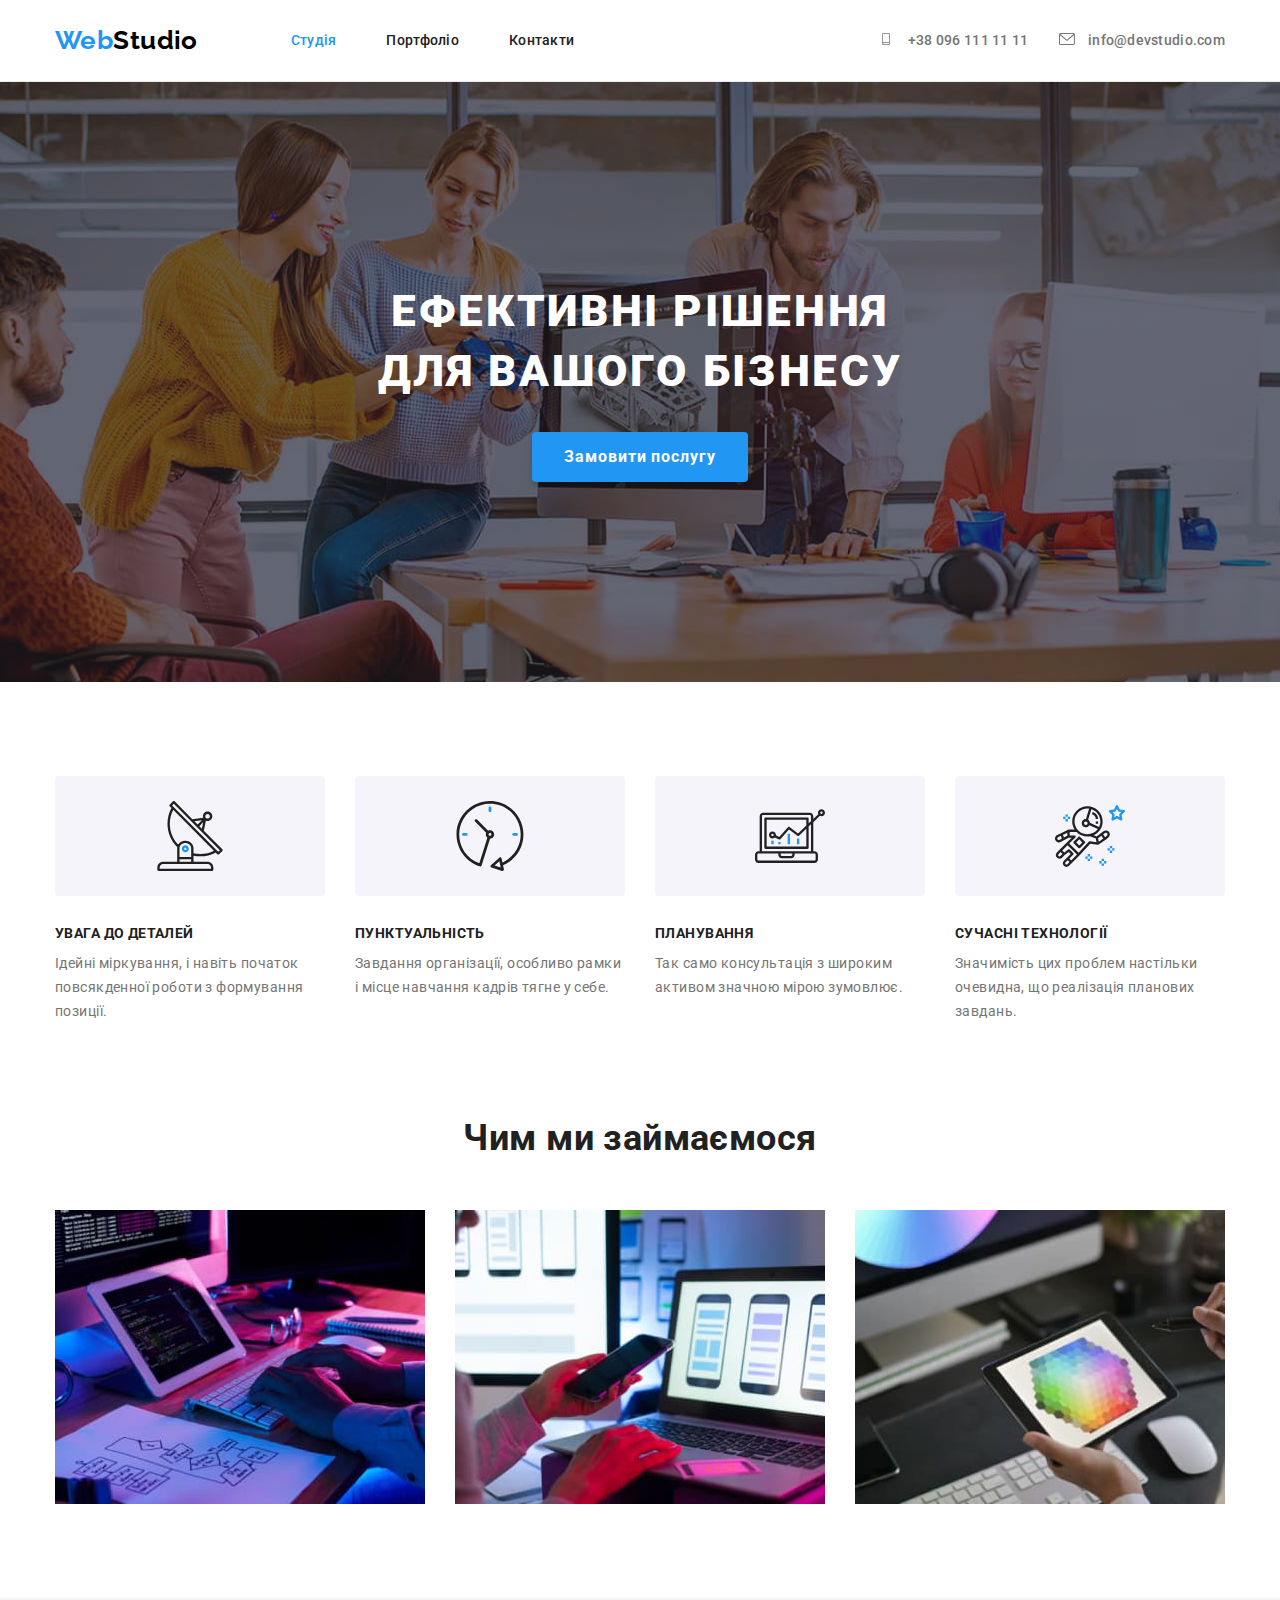
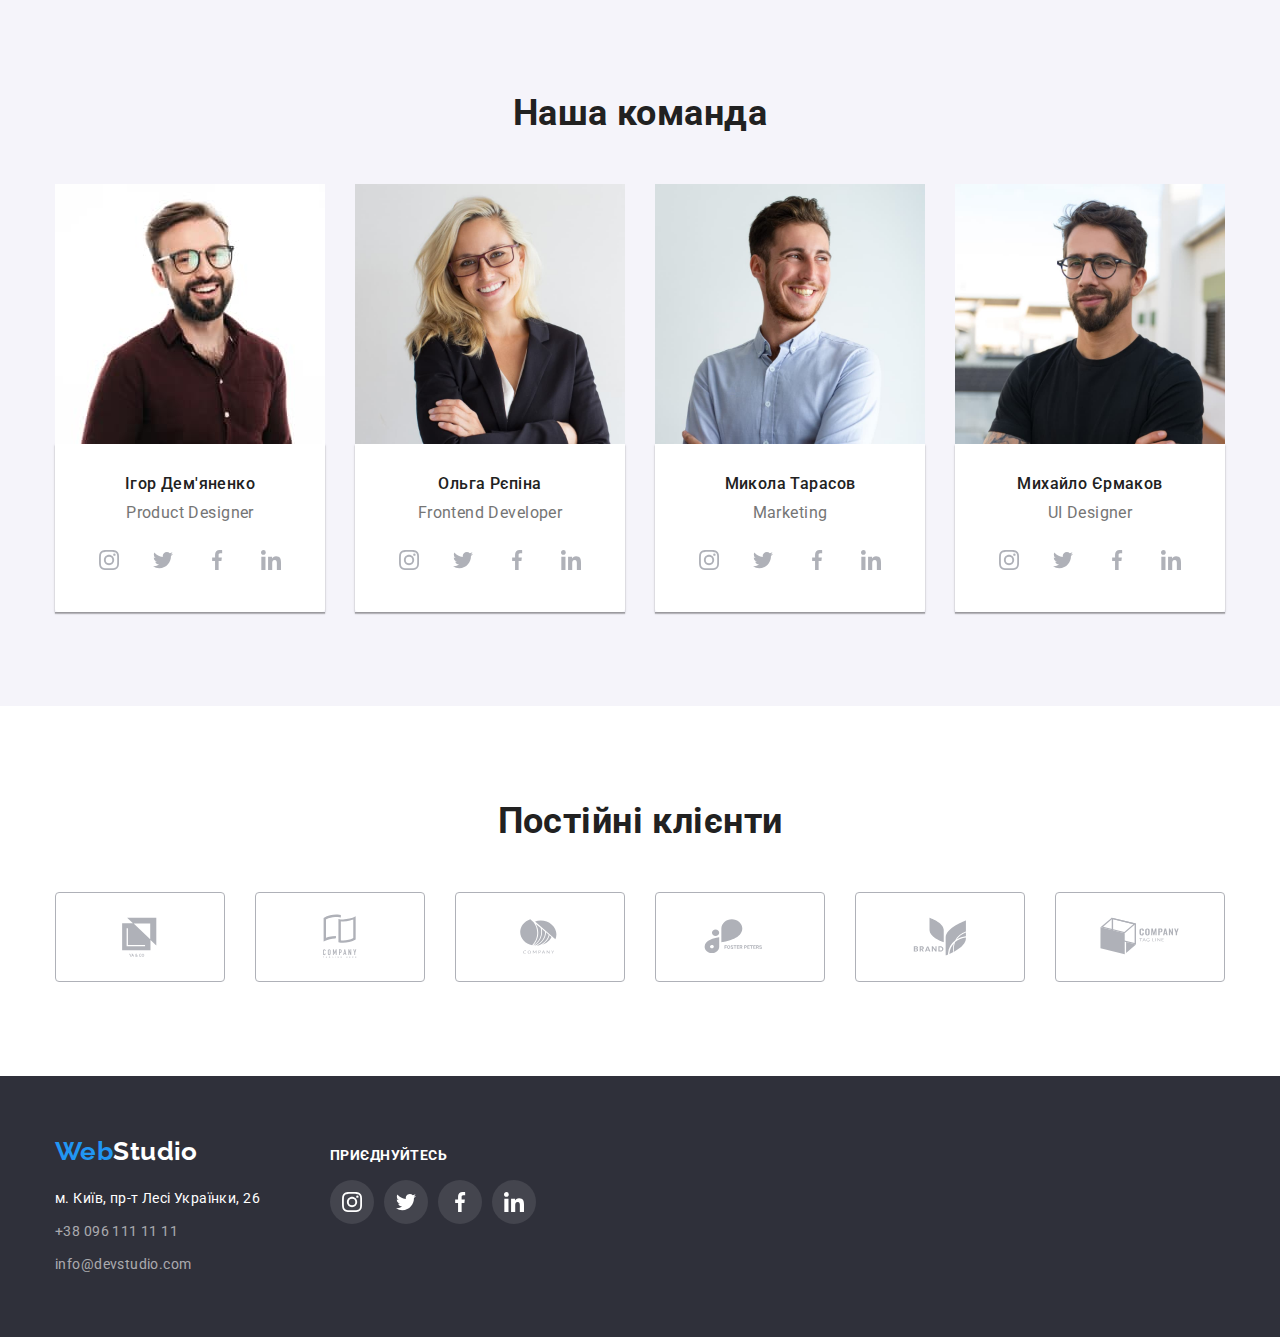
==== commit 773d07a9: "Оновлення після правок №2" ====
--- a/index.html
+++ b/index.html
@@ -50,7 +50,7 @@
     <main>
       <!--Герой-->
       <section class="hero section">
-        <div class="conteiner">
+        <div class="container">
           <h1 class="hero-title">Ефективні рішення<br />для вашого бізнесу</h1>
           <button type="button" class="primary-button">Замовити послугу</button>
         </div>
@@ -61,42 +61,42 @@
           <h2 class="section-title visually-hidden">Наші переваги</h2>
           <ul class="feature-list">
             <li class="advantage">
-              <a href="" class="advantage-link">
+              <div class="advantage-link">
                 <svg class="icon" height="70" width="70">
                   <use href="./images/icons.svg#icon-antenna"></use>
                 </svg>
-              </a>
+              </div>
               <h3 class="section-subtitle first">УВАГА ДО ДЕТАЛЕЙ</h3>
               <p class="text">
                 Ідейні міркування, і навіть початок повсякденної роботи з формування позиції.
               </p>
             </li>
             <li class="advantage">
-              <a href="" class="advantage-link">
+              <div class="advantage-link">
                 <svg class="icon" height="70" width="70">
                   <use href="./images/icons.svg#icon-clock"></use>
                 </svg>
-              </a>
+              </div>
               <h3 class="section-subtitle first">ПУНКТУАЛЬНІСТЬ</h3>
               <p class="text">
                 Завдання організації, особливо рамки і місце навчання кадрів тягне у себе.
               </p>
             </li>
             <li class="advantage">
-              <a href="" class="advantage-link">
+              <div class="advantage-link">
                 <svg class="icon" height="70" width="70">
                   <use href="./images/icons.svg#icon-diagram"></use>
                 </svg>
-              </a>
+              </div>
               <h3 class="section-subtitle first">ПЛАНУВАННЯ</h3>
               <p class="text">Так само консультація з широким активом значною мірою зумовлює.</p>
             </li>
             <li class="advantage">
-              <a href="" class="advantage-link">
+              <div class="advantage-link">
                 <svg class="icon" height="70" width="70">
                   <use href="./images/icons.svg#icon-astronaut"></use>
                 </svg>
-              </a>
+              </div>
               <h3 class="section-subtitle first">СУЧАСНІ ТЕХНОЛОГІЇ</h3>
               <p class="text">
                 Значимість цих проблем настільки очевидна, що реалізація планових завдань.
@@ -286,7 +286,7 @@
           </ul>
         </div>
       </section>
-      /*---Постійні клієнти----*/
+      <!---Постійні клієнти---->
       <section class="customers section">
         <div class="container">
           <h2 class="customers-title">Постійні клієнти</h2>
@@ -340,7 +340,7 @@
     <!--Футер-->
     <footer class="footer">
       <div class="footer-site container">
-        <div class="footer navigation">
+        <div class="navigation">
           <a lang="en" href="./index.html" class="footer-logo">
             <span class="logo-accent">Web</span>Studio
           </a>
--- a/css/styles.css
+++ b/css/styles.css
@@ -64,7 +64,15 @@
 }
 
 .section {
-  margin-bottom: 94px 0px;
+  padding: 94px 0px;
+}
+/*Контейнер*/
+.container {
+  margin-left: auto;
+  margin-right: auto;
+  padding-left: 15px;
+  padding-right: 15px;
+  width: 1200px;
 }
 /*----Хедер-----*/
 .site-header {
@@ -98,14 +106,6 @@
   margin-right: 30px;
 }
 
-/*Контейнер*/
-.container {
-  margin-left: auto;
-  margin-right: auto;
-  padding-left: 15px;
-  padding-right: 15px;
-  width: 1200px;
-}
 /*кольори лого*/
 .logo,
 .logo-accent {
@@ -182,16 +182,12 @@
 /*Герой*/
 .hero {
   background-color: var(--hero-background-color);
-  margin-bottom: 94px;
   padding-top: 200px;
   padding-bottom: 200px;
   text-align: center;
-
   max-width: 1600px;
-  height: 600;
   margin-left: auto;
   margin-right: auto;
-  border: 1px solid var(--main-dark-color);
   background-image: linear-gradient(to right, rgba(47, 48, 58, 0.4), rgba(47, 48, 58, 0.4)),
     url('../images/main-img.jpg');
   background-repeat: no-repeat;
@@ -208,9 +204,6 @@
 }
 /* Секції*/
 /*Головна сторінка*/
-.section {
-  margin-bottom: 94px;
-}
 
 .section-title,
 .section-subtitle {
@@ -222,7 +215,6 @@
   line-height: 1.17;
   text-align: center;
   margin-bottom: 50px;
-  padding-top: 94px;
 }
 .img-box {
   display: flex;
@@ -232,7 +224,7 @@
 }
 
 .section-subtitle.first {
-  font-weight: 700;
+  font-size: 14px;
   line-height: 1.14;
   text-transform: uppercase;
   margin-bottom: 10px;
@@ -245,12 +237,13 @@
 }
 /*-----Переваги-----*/
 .features {
-  padding-top: 0px;
+  padding-bottom: 0px;
 }
 .feature-list {
   display: flex;
-}
-.feature-list.advantage {
+  gap: 30px;
+}
+.advantage {
   width: 270px;
 }
 .advantage:not(:last-child()) {
@@ -266,9 +259,6 @@
   border-radius: 4px;
   background-color: var(--second-background-color);
   margin-bottom: 30px;
-}
-.advantage-link:not(:last-child) {
-  margin-right: 30px;
 }
 
 /*Картки співробітників*/
@@ -365,17 +355,16 @@
   height: 50px;
 }
 /*Сторінка Портфоліо*/
-.section-title.second {
+.info-title {
   letter-spacing: 0.06em;
   font-weight: 700;
   font-size: 18px;
   line-height: 2;
   text-align: inherit;
   margin-bottom: 4px;
-}
-.works {
-  padding: 94px 0px;
-}
+  color: var(--title-text-color);
+}
+
 .project-card {
   margin-top: 50px;
   display: flex;
@@ -469,7 +458,7 @@
   text-align: center;
   margin-top: 10px;
 }
-.projects {
+.info-description {
   font-size: 16px;
   line-height: 1.88;
 }
